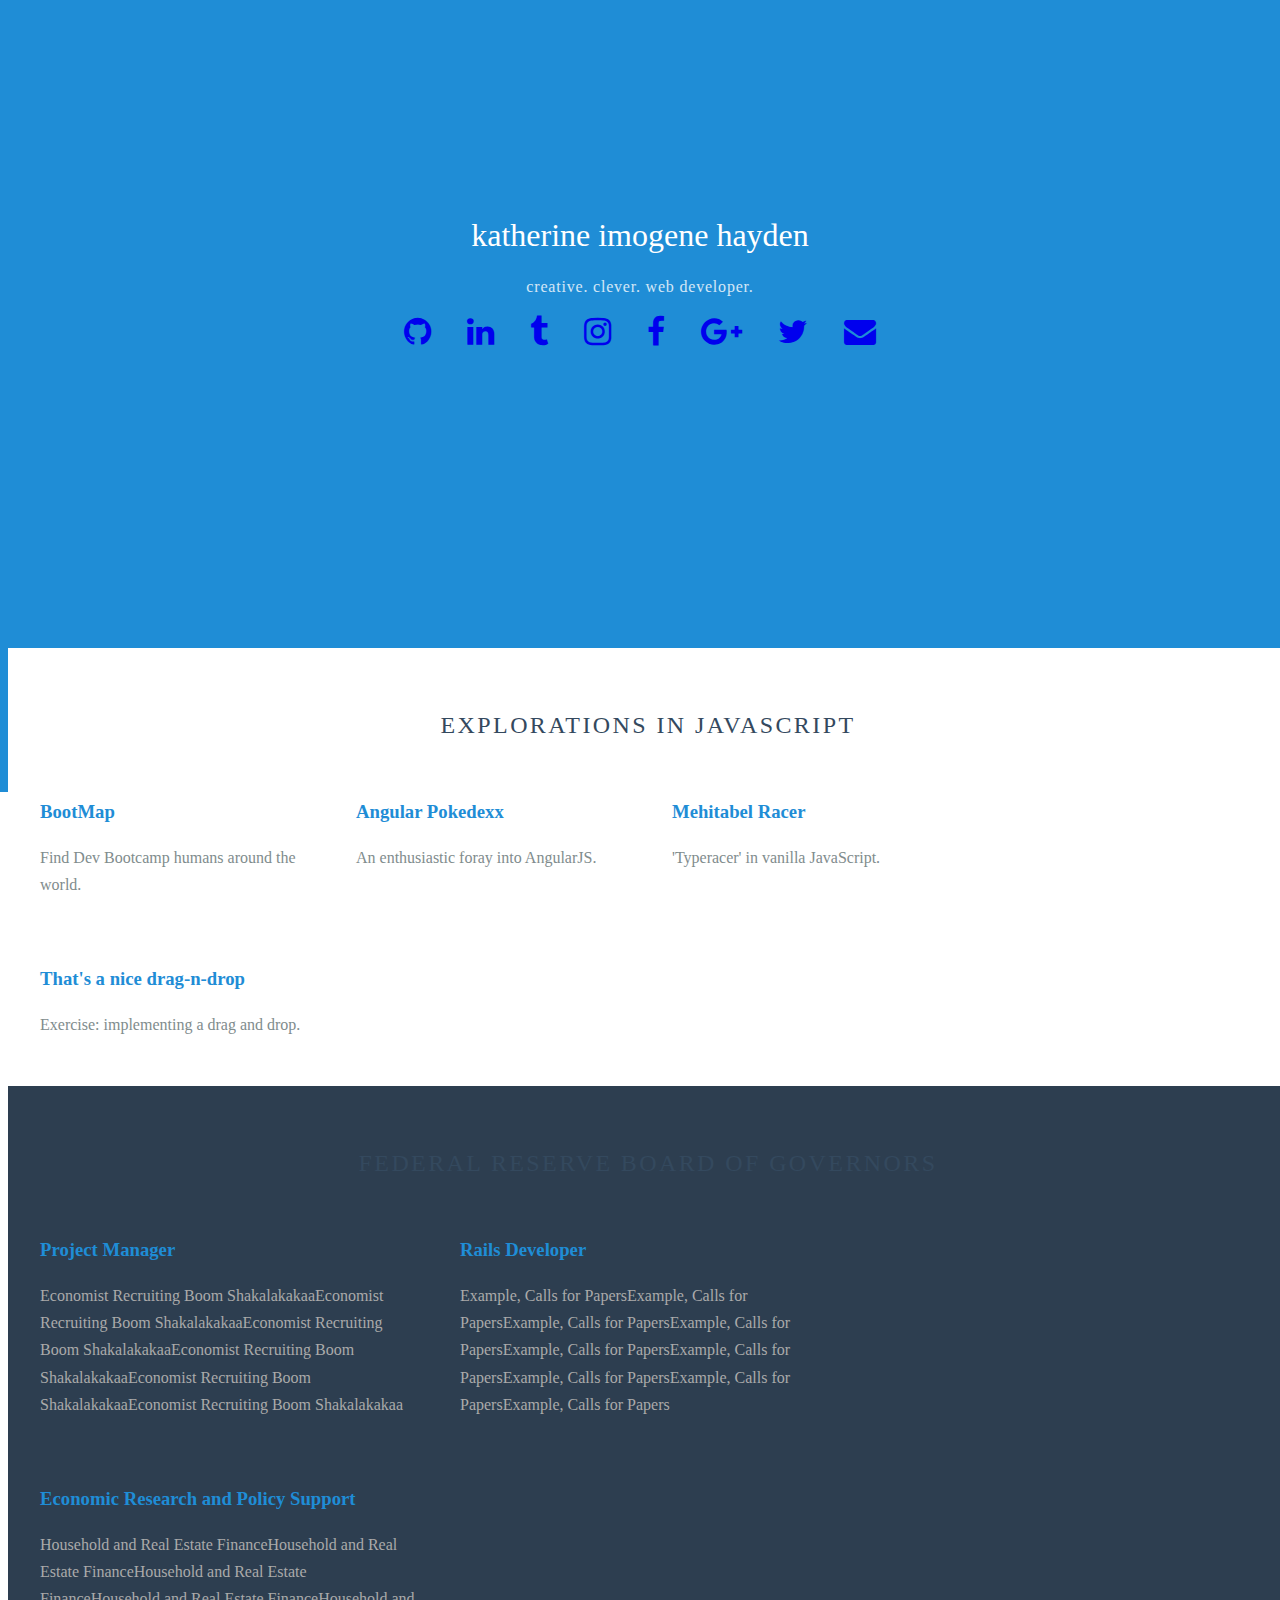
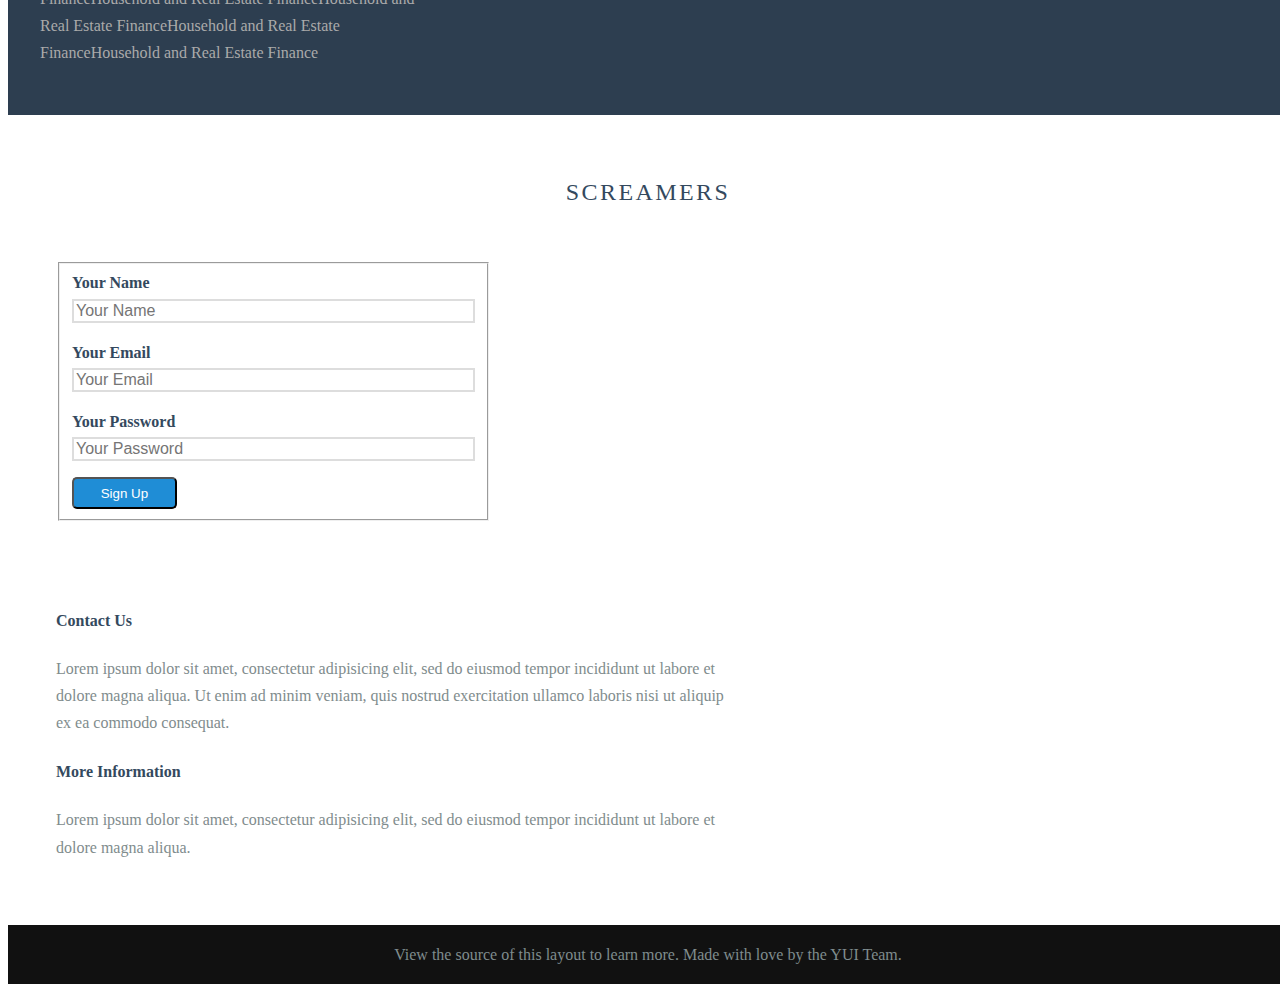
==== home.html @ 14c95e6a "Uses purecss.io 'marketing' layout, basically. Bedtime, WIP" ====
<!doctype html>
<html lang="en">
<head>
    <meta charset="utf-8">
    <meta name="viewport" content="width=device-width, initial-scale=1.0">
    <meta name="description" content="katherine imogene hayden. creator. web developer. javascript junkie. ">

    <title>katherine imogene hayden</title>

<link rel="stylesheet" href="http://yui.yahooapis.com/pure/0.4.2/pure-min.css">
<link rel="stylesheet" href="pure-marketing.css">
<link rel="stylesheet" href="kih.css">

<link rel="stylesheet" href="http://netdna.bootstrapcdn.com/font-awesome/4.0.3/css/font-awesome.css">

</head>
<body>


<div class="splash-container">
    <div class="splash">
        <h1 class="splash-head">katherine imogene hayden</h1>
        <p class="splash-subhead">
            creative. clever. web developer.
        </p>
        <ul>
            <li><a href="https://github.com/katherineimogene" target='_blank'><i i class='fa fa-github fa-2x'></i></a></li>
            <li><a href="https://www.linkedin.com/in/katherineimogene" target='_blank'><i i class='fa fa-linkedin fa-2x'></i></a></li>
            <li><a href="http://katherineimogene.tumblr.com" target='_blank'><i i class='fa fa-tumblr fa-2x'></i></a></li>
            <li><a href="http://instagram.com/katherineimogene" target='_blank'><i i class='fa fa-instagram fa-2x'></i></a></li>
            <li><a href="https://www.facebook.com/katherine.hayden.528" target='_blank'><i i class='fa fa-facebook fa-2x'></i></a></li>
            <li><a href="https://plus.google.com/+KatherineHayden0803" target='_blank'><i i class='fa fa-google-plus fa-2x'></i></a></li>
            <li><a href="http://twitter.com/kihayden" target='_blank'><i i class='fa fa-twitter fa-2x'></i></a></li>
            <li><a href="mailto:katherineimogene@gmail.com?subject=toujours gai"><i i class='fa fa-envelope fa-2x'></i></a></li>
        </ul>
    </div>
</div>

<div class="content-wrapper">

 <div class="content">
        <h2 class="content-head is-center">explorations in JavaScript</h2>

        <div class="pure-g">
            <div class="l-box pure-u-1 pure-u-med-1-2 pure-u-lrg-1-4">

                <h3 class="content-subhead">
                    BootMap
                </h3>
                <p>
                    Find Dev Bootcamp humans around the world.
                </p>
            </div>
            <div class="l-box pure-u-1 pure-u-med-1-2 pure-u-lrg-1-4">
                <h3 class="content-subhead">
                    Angular Pokedexx
                </h3>
                <p>
                    An enthusiastic foray into AngularJS.
                </p>
            </div>
            <div class="l-box pure-u-1 pure-u-med-1-2 pure-u-lrg-1-4">
                <h3 class="content-subhead">
                    Mehitabel Racer
                </h3>
                <p>
                   'Typeracer' in vanilla JavaScript.
                </p>
            </div>
            <div class="l-box pure-u-1 pure-u-med-1-2 pure-u-lrg-1-4">
                <h3 class="content-subhead">
                    That's a nice drag-n-drop
                </h3>
                <p>
                   Exercise: implementing a drag and drop.
                </p>
            </div>
        </div>
    </div>

    <div class="content ribbon">
        <h2 class="content-head is-center">federal reserve board of governors</h2>

        <div class="pure-g">
            <div class="l-box pure-u-1 pure-u-med-1-2 pure-u-lrg-1-3">

                <h3 class="content-subhead">
                    Project Manager
                </h3>
                <p>
                    Economist Recruiting Boom ShakalakakaaEconomist Recruiting Boom ShakalakakaaEconomist Recruiting Boom ShakalakakaaEconomist Recruiting Boom ShakalakakaaEconomist Recruiting Boom ShakalakakaaEconomist Recruiting Boom Shakalakakaa
                </p>
            </div>
            <div class="l-box pure-u-1 pure-u-med-1-2 pure-u-lrg-1-3">
                <h3 class="content-subhead">
                    Rails Developer
                </h3>
                <p>
                    Example, Calls for PapersExample, Calls for PapersExample, Calls for PapersExample, Calls for PapersExample, Calls for PapersExample, Calls for PapersExample, Calls for PapersExample, Calls for PapersExample, Calls for Papers
                </p>
            </div>
            <div class="l-box pure-u-1 pure-u-med-1-2 pure-u-lrg-1-3">
                <h3 class="content-subhead">
                    Economic Research and Policy Support
                </h3>
                <p>
                    Household and Real Estate FinanceHousehold and Real Estate FinanceHousehold and Real Estate FinanceHousehold and Real Estate FinanceHousehold and Real Estate FinanceHousehold and Real Estate FinanceHousehold and Real Estate Finance
                </p>
            </div>

        </div>
    </div>



    <div class="content">
        <h2 class="content-head is-center">Screamers</h2>

        <div class="pure-g">
            <div class="l-box-lrg pure-u-1 pure-u-med-2-5">
                <form class="pure-form pure-form-stacked">
                    <fieldset>

                        <label for="email">Your Name</label>
                        <input id="email" type="text" placeholder="Your Name">


                        <label for="email">Your Email</label>
                        <input id="email" type="email" placeholder="Your Email">

                        <label for="password">Your Password</label>
                        <input id="password" type="password" placeholder="Your Password">

                        <button type="submit" class="pure-button">Sign Up</button>
                    </fieldset>
                </form>
            </div>

            <div class="l-box-lrg pure-u-1 pure-u-med-3-5">
                <h4>Contact Us</h4>
                <p>
                    Lorem ipsum dolor sit amet, consectetur adipisicing elit, sed do eiusmod
                    tempor incididunt ut labore et dolore magna aliqua. Ut enim ad minim veniam,
                    quis nostrud exercitation ullamco laboris nisi ut aliquip ex ea commodo
                    consequat.
                </p>

                <h4>More Information</h4>
                <p>
                    Lorem ipsum dolor sit amet, consectetur adipisicing elit, sed do eiusmod
                    tempor incididunt ut labore et dolore magna aliqua.
                </p>
            </div>
        </div>

    </div>

    <div class="footer l-box is-center">
        View the source of this layout to learn more. Made with love by the YUI Team.
    </div>

</div>

</body>
</html>
---- pure-marketing.css ----
@media screen and (min-width: 35.5em) {
    .pure-u-sm-1,
    .pure-u-sm-1-1,
    .pure-u-sm-1-2,
    .pure-u-sm-1-3,
    .pure-u-sm-2-3,
    .pure-u-sm-1-4,
    .pure-u-sm-3-4,
    .pure-u-sm-1-5,
    .pure-u-sm-2-5,
    .pure-u-sm-3-5,
    .pure-u-sm-4-5,
    .pure-u-sm-5-5,
    .pure-u-sm-1-6,
    .pure-u-sm-5-6,
    .pure-u-sm-1-8,
    .pure-u-sm-3-8,
    .pure-u-sm-5-8,
    .pure-u-sm-7-8,
    .pure-u-sm-1-12,
    .pure-u-sm-5-12,
    .pure-u-sm-7-12,
    .pure-u-sm-11-12,
    .pure-u-sm-1-24,
    .pure-u-sm-2-24,
    .pure-u-sm-3-24,
    .pure-u-sm-4-24,
    .pure-u-sm-5-24,
    .pure-u-sm-6-24,
    .pure-u-sm-7-24,
    .pure-u-sm-8-24,
    .pure-u-sm-9-24,
    .pure-u-sm-10-24,
    .pure-u-sm-11-24,
    .pure-u-sm-12-24,
    .pure-u-sm-13-24,
    .pure-u-sm-14-24,
    .pure-u-sm-15-24,
    .pure-u-sm-16-24,
    .pure-u-sm-17-24,
    .pure-u-sm-18-24,
    .pure-u-sm-19-24,
    .pure-u-sm-20-24,
    .pure-u-sm-21-24,
    .pure-u-sm-22-24,
    .pure-u-sm-23-24,
    .pure-u-sm-24-24 {
        display: inline-block;
        *display: inline;
        zoom: 1;
        letter-spacing: normal;
        word-spacing: normal;
        vertical-align: top;
        text-rendering: auto;
    }

    .pure-u-sm-1-24 {
        width: 4.1667%;
        *width: 4.1357%;
    }

    .pure-u-sm-1-12,
    .pure-u-sm-2-24 {
        width: 8.3333%;
        *width: 8.3023%;
    }

    .pure-u-sm-1-8,
    .pure-u-sm-3-24 {
        width: 12.5000%;
        *width: 12.4690%;
    }

    .pure-u-sm-1-6,
    .pure-u-sm-4-24 {
        width: 16.6667%;
        *width: 16.6357%;
    }

    .pure-u-sm-1-5 {
        width: 20%;
        *width: 19.9690%;
    }

    .pure-u-sm-5-24 {
        width: 20.8333%;
        *width: 20.8023%;
    }

    .pure-u-sm-1-4,
    .pure-u-sm-6-24 {
        width: 25%;
        *width: 24.9690%;
    }

    .pure-u-sm-7-24 {
        width: 29.1667%;
        *width: 29.1357%;
    }

    .pure-u-sm-1-3,
    .pure-u-sm-8-24 {
        width: 33.3333%;
        *width: 33.3023%;
    }

    .pure-u-sm-3-8,
    .pure-u-sm-9-24 {
        width: 37.5000%;
        *width: 37.4690%;
    }

    .pure-u-sm-2-5 {
        width: 40%;
        *width: 39.9690%;
    }

    .pure-u-sm-5-12,
    .pure-u-sm-10-24 {
        width: 41.6667%;
        *width: 41.6357%;
    }

    .pure-u-sm-11-24 {
        width: 45.8333%;
        *width: 45.8023%;
    }

    .pure-u-sm-1-2,
    .pure-u-sm-12-24 {
        width: 50%;
        *width: 49.9690%;
    }

    .pure-u-sm-13-24 {
        width: 54.1667%;
        *width: 54.1357%;
    }

    .pure-u-sm-7-12,
    .pure-u-sm-14-24 {
        width: 58.3333%;
        *width: 58.3023%;
    }

    .pure-u-sm-3-5 {
        width: 60%;
        *width: 59.9690%;
    }

    .pure-u-sm-5-8,
    .pure-u-sm-15-24 {
        width: 62.5000%;
        *width: 62.4690%;
    }

    .pure-u-sm-2-3,
    .pure-u-sm-16-24 {
        width: 66.6667%;
        *width: 66.6357%;
    }

    .pure-u-sm-17-24 {
        width: 70.8333%;
        *width: 70.8023%;
    }

    .pure-u-sm-3-4,
    .pure-u-sm-18-24 {
        width: 75%;
        *width: 74.9690%;
    }

    .pure-u-sm-19-24 {
        width: 79.1667%;
        *width: 79.1357%;
    }

    .pure-u-sm-4-5 {
        width: 80%;
        *width: 79.9690%;
    }

    .pure-u-sm-5-6,
    .pure-u-sm-20-24 {
        width: 83.3333%;
        *width: 83.3023%;
    }

    .pure-u-sm-7-8,
    .pure-u-sm-21-24 {
        width: 87.5000%;
        *width: 87.4690%;
    }

    .pure-u-sm-11-12,
    .pure-u-sm-22-24 {
        width: 91.6667%;
        *width: 91.6357%;
    }

    .pure-u-sm-23-24 {
        width: 95.8333%;
        *width: 95.8023%;
    }

    .pure-u-sm-1,
    .pure-u-sm-1-1,
    .pure-u-sm-5-5,
    .pure-u-sm-24-24 {
        width: 100%;
    }
}

@media screen and (min-width: 48em) {
    .pure-u-med-1,
    .pure-u-med-1-1,
    .pure-u-med-1-2,
    .pure-u-med-1-3,
    .pure-u-med-2-3,
    .pure-u-med-1-4,
    .pure-u-med-3-4,
    .pure-u-med-1-5,
    .pure-u-med-2-5,
    .pure-u-med-3-5,
    .pure-u-med-4-5,
    .pure-u-med-5-5,
    .pure-u-med-1-6,
    .pure-u-med-5-6,
    .pure-u-med-1-8,
    .pure-u-med-3-8,
    .pure-u-med-5-8,
    .pure-u-med-7-8,
    .pure-u-med-1-12,
    .pure-u-med-5-12,
    .pure-u-med-7-12,
    .pure-u-med-11-12,
    .pure-u-med-1-24,
    .pure-u-med-2-24,
    .pure-u-med-3-24,
    .pure-u-med-4-24,
    .pure-u-med-5-24,
    .pure-u-med-6-24,
    .pure-u-med-7-24,
    .pure-u-med-8-24,
    .pure-u-med-9-24,
    .pure-u-med-10-24,
    .pure-u-med-11-24,
    .pure-u-med-12-24,
    .pure-u-med-13-24,
    .pure-u-med-14-24,
    .pure-u-med-15-24,
    .pure-u-med-16-24,
    .pure-u-med-17-24,
    .pure-u-med-18-24,
    .pure-u-med-19-24,
    .pure-u-med-20-24,
    .pure-u-med-21-24,
    .pure-u-med-22-24,
    .pure-u-med-23-24,
    .pure-u-med-24-24 {
        display: inline-block;
        *display: inline;
        zoom: 1;
        letter-spacing: normal;
        word-spacing: normal;
        vertical-align: top;
        text-rendering: auto;
    }

    .pure-u-med-1-24 {
        width: 4.1667%;
        *width: 4.1357%;
    }

    .pure-u-med-1-12,
    .pure-u-med-2-24 {
        width: 8.3333%;
        *width: 8.3023%;
    }

    .pure-u-med-1-8,
    .pure-u-med-3-24 {
        width: 12.5000%;
        *width: 12.4690%;
    }

    .pure-u-med-1-6,
    .pure-u-med-4-24 {
        width: 16.6667%;
        *width: 16.6357%;
    }

    .pure-u-med-1-5 {
        width: 20%;
        *width: 19.9690%;
    }

    .pure-u-med-5-24 {
        width: 20.8333%;
        *width: 20.8023%;
    }

    .pure-u-med-1-4,
    .pure-u-med-6-24 {
        width: 25%;
        *width: 24.9690%;
    }

    .pure-u-med-7-24 {
        width: 29.1667%;
        *width: 29.1357%;
    }

    .pure-u-med-1-3,
    .pure-u-med-8-24 {
        width: 33.3333%;
        *width: 33.3023%;
    }

    .pure-u-med-3-8,
    .pure-u-med-9-24 {
        width: 37.5000%;
        *width: 37.4690%;
    }

    .pure-u-med-2-5 {
        width: 40%;
        *width: 39.9690%;
    }

    .pure-u-med-5-12,
    .pure-u-med-10-24 {
        width: 41.6667%;
        *width: 41.6357%;
    }

    .pure-u-med-11-24 {
        width: 45.8333%;
        *width: 45.8023%;
    }

    .pure-u-med-1-2,
    .pure-u-med-12-24 {
        width: 50%;
        *width: 49.9690%;
    }

    .pure-u-med-13-24 {
        width: 54.1667%;
        *width: 54.1357%;
    }

    .pure-u-med-7-12,
    .pure-u-med-14-24 {
        width: 58.3333%;
        *width: 58.3023%;
    }

    .pure-u-med-3-5 {
        width: 60%;
        *width: 59.9690%;
    }

    .pure-u-med-5-8,
    .pure-u-med-15-24 {
        width: 62.5000%;
        *width: 62.4690%;
    }

    .pure-u-med-2-3,
    .pure-u-med-16-24 {
        width: 66.6667%;
        *width: 66.6357%;
    }

    .pure-u-med-17-24 {
        width: 70.8333%;
        *width: 70.8023%;
    }

    .pure-u-med-3-4,
    .pure-u-med-18-24 {
        width: 75%;
        *width: 74.9690%;
    }

    .pure-u-med-19-24 {
        width: 79.1667%;
        *width: 79.1357%;
    }

    .pure-u-med-4-5 {
        width: 80%;
        *width: 79.9690%;
    }

    .pure-u-med-5-6,
    .pure-u-med-20-24 {
        width: 83.3333%;
        *width: 83.3023%;
    }

    .pure-u-med-7-8,
    .pure-u-med-21-24 {
        width: 87.5000%;
        *width: 87.4690%;
    }

    .pure-u-med-11-12,
    .pure-u-med-22-24 {
        width: 91.6667%;
        *width: 91.6357%;
    }

    .pure-u-med-23-24 {
        width: 95.8333%;
        *width: 95.8023%;
    }

    .pure-u-med-1,
    .pure-u-med-1-1,
    .pure-u-med-5-5,
    .pure-u-med-24-24 {
        width: 100%;
    }
}

@media screen and (min-width: 58em) {
    .pure-u-lrg-1,
    .pure-u-lrg-1-1,
    .pure-u-lrg-1-2,
    .pure-u-lrg-1-3,
    .pure-u-lrg-2-3,
    .pure-u-lrg-1-4,
    .pure-u-lrg-3-4,
    .pure-u-lrg-1-5,
    .pure-u-lrg-2-5,
    .pure-u-lrg-3-5,
    .pure-u-lrg-4-5,
    .pure-u-lrg-5-5,
    .pure-u-lrg-1-6,
    .pure-u-lrg-5-6,
    .pure-u-lrg-1-8,
    .pure-u-lrg-3-8,
    .pure-u-lrg-5-8,
    .pure-u-lrg-7-8,
    .pure-u-lrg-1-12,
    .pure-u-lrg-5-12,
    .pure-u-lrg-7-12,
    .pure-u-lrg-11-12,
    .pure-u-lrg-1-24,
    .pure-u-lrg-2-24,
    .pure-u-lrg-3-24,
    .pure-u-lrg-4-24,
    .pure-u-lrg-5-24,
    .pure-u-lrg-6-24,
    .pure-u-lrg-7-24,
    .pure-u-lrg-8-24,
    .pure-u-lrg-9-24,
    .pure-u-lrg-10-24,
    .pure-u-lrg-11-24,
    .pure-u-lrg-12-24,
    .pure-u-lrg-13-24,
    .pure-u-lrg-14-24,
    .pure-u-lrg-15-24,
    .pure-u-lrg-16-24,
    .pure-u-lrg-17-24,
    .pure-u-lrg-18-24,
    .pure-u-lrg-19-24,
    .pure-u-lrg-20-24,
    .pure-u-lrg-21-24,
    .pure-u-lrg-22-24,
    .pure-u-lrg-23-24,
    .pure-u-lrg-24-24 {
        display: inline-block;
        *display: inline;
        zoom: 1;
        letter-spacing: normal;
        word-spacing: normal;
        vertical-align: top;
        text-rendering: auto;
    }

    .pure-u-lrg-1-24 {
        width: 4.1667%;
        *width: 4.1357%;
    }

    .pure-u-lrg-1-12,
    .pure-u-lrg-2-24 {
        width: 8.3333%;
        *width: 8.3023%;
    }

    .pure-u-lrg-1-8,
    .pure-u-lrg-3-24 {
        width: 12.5000%;
        *width: 12.4690%;
    }

    .pure-u-lrg-1-6,
    .pure-u-lrg-4-24 {
        width: 16.6667%;
        *width: 16.6357%;
    }

    .pure-u-lrg-1-5 {
        width: 20%;
        *width: 19.9690%;
    }

    .pure-u-lrg-5-24 {
        width: 20.8333%;
        *width: 20.8023%;
    }

    .pure-u-lrg-1-4,
    .pure-u-lrg-6-24 {
        width: 25%;
        *width: 24.9690%;
    }

    .pure-u-lrg-7-24 {
        width: 29.1667%;
        *width: 29.1357%;
    }

    .pure-u-lrg-1-3,
    .pure-u-lrg-8-24 {
        width: 33.3333%;
        *width: 33.3023%;
    }

    .pure-u-lrg-3-8,
    .pure-u-lrg-9-24 {
        width: 37.5000%;
        *width: 37.4690%;
    }

    .pure-u-lrg-2-5 {
        width: 40%;
        *width: 39.9690%;
    }

    .pure-u-lrg-5-12,
    .pure-u-lrg-10-24 {
        width: 41.6667%;
        *width: 41.6357%;
    }

    .pure-u-lrg-11-24 {
        width: 45.8333%;
        *width: 45.8023%;
    }

    .pure-u-lrg-1-2,
    .pure-u-lrg-12-24 {
        width: 50%;
        *width: 49.9690%;
    }

    .pure-u-lrg-13-24 {
        width: 54.1667%;
        *width: 54.1357%;
    }

    .pure-u-lrg-7-12,
    .pure-u-lrg-14-24 {
        width: 58.3333%;
        *width: 58.3023%;
    }

    .pure-u-lrg-3-5 {
        width: 60%;
        *width: 59.9690%;
    }

    .pure-u-lrg-5-8,
    .pure-u-lrg-15-24 {
        width: 62.5000%;
        *width: 62.4690%;
    }

    .pure-u-lrg-2-3,
    .pure-u-lrg-16-24 {
        width: 66.6667%;
        *width: 66.6357%;
    }

    .pure-u-lrg-17-24 {
        width: 70.8333%;
        *width: 70.8023%;
    }

    .pure-u-lrg-3-4,
    .pure-u-lrg-18-24 {
        width: 75%;
        *width: 74.9690%;
    }

    .pure-u-lrg-19-24 {
        width: 79.1667%;
        *width: 79.1357%;
    }

    .pure-u-lrg-4-5 {
        width: 80%;
        *width: 79.9690%;
    }

    .pure-u-lrg-5-6,
    .pure-u-lrg-20-24 {
        width: 83.3333%;
        *width: 83.3023%;
    }

    .pure-u-lrg-7-8,
    .pure-u-lrg-21-24 {
        width: 87.5000%;
        *width: 87.4690%;
    }

    .pure-u-lrg-11-12,
    .pure-u-lrg-22-24 {
        width: 91.6667%;
        *width: 91.6357%;
    }

    .pure-u-lrg-23-24 {
        width: 95.8333%;
        *width: 95.8023%;
    }

    .pure-u-lrg-1,
    .pure-u-lrg-1-1,
    .pure-u-lrg-5-5,
    .pure-u-lrg-24-24 {
        width: 100%;
    }
}

@media screen and (min-width: 75em) {
    .pure-u-xl-1,
    .pure-u-xl-1-1,
    .pure-u-xl-1-2,
    .pure-u-xl-1-3,
    .pure-u-xl-2-3,
    .pure-u-xl-1-4,
    .pure-u-xl-3-4,
    .pure-u-xl-1-5,
    .pure-u-xl-2-5,
    .pure-u-xl-3-5,
    .pure-u-xl-4-5,
    .pure-u-xl-5-5,
    .pure-u-xl-1-6,
    .pure-u-xl-5-6,
    .pure-u-xl-1-8,
    .pure-u-xl-3-8,
    .pure-u-xl-5-8,
    .pure-u-xl-7-8,
    .pure-u-xl-1-12,
    .pure-u-xl-5-12,
    .pure-u-xl-7-12,
    .pure-u-xl-11-12,
    .pure-u-xl-1-24,
    .pure-u-xl-2-24,
    .pure-u-xl-3-24,
    .pure-u-xl-4-24,
    .pure-u-xl-5-24,
    .pure-u-xl-6-24,
    .pure-u-xl-7-24,
    .pure-u-xl-8-24,
    .pure-u-xl-9-24,
    .pure-u-xl-10-24,
    .pure-u-xl-11-24,
    .pure-u-xl-12-24,
    .pure-u-xl-13-24,
    .pure-u-xl-14-24,
    .pure-u-xl-15-24,
    .pure-u-xl-16-24,
    .pure-u-xl-17-24,
    .pure-u-xl-18-24,
    .pure-u-xl-19-24,
    .pure-u-xl-20-24,
    .pure-u-xl-21-24,
    .pure-u-xl-22-24,
    .pure-u-xl-23-24,
    .pure-u-xl-24-24 {
        display: inline-block;
        *display: inline;
        zoom: 1;
        letter-spacing: normal;
        word-spacing: normal;
        vertical-align: top;
        text-rendering: auto;
    }

    .pure-u-xl-1-24 {
        width: 4.1667%;
        *width: 4.1357%;
    }

    .pure-u-xl-1-12,
    .pure-u-xl-2-24 {
        width: 8.3333%;
        *width: 8.3023%;
    }

    .pure-u-xl-1-8,
    .pure-u-xl-3-24 {
        width: 12.5000%;
        *width: 12.4690%;
    }

    .pure-u-xl-1-6,
    .pure-u-xl-4-24 {
        width: 16.6667%;
        *width: 16.6357%;
    }

    .pure-u-xl-1-5 {
        width: 20%;
        *width: 19.9690%;
    }

    .pure-u-xl-5-24 {
        width: 20.8333%;
        *width: 20.8023%;
    }

    .pure-u-xl-1-4,
    .pure-u-xl-6-24 {
        width: 25%;
        *width: 24.9690%;
    }

    .pure-u-xl-7-24 {
        width: 29.1667%;
        *width: 29.1357%;
    }

    .pure-u-xl-1-3,
    .pure-u-xl-8-24 {
        width: 33.3333%;
        *width: 33.3023%;
    }

    .pure-u-xl-3-8,
    .pure-u-xl-9-24 {
        width: 37.5000%;
        *width: 37.4690%;
    }

    .pure-u-xl-2-5 {
        width: 40%;
        *width: 39.9690%;
    }

    .pure-u-xl-5-12,
    .pure-u-xl-10-24 {
        width: 41.6667%;
        *width: 41.6357%;
    }

    .pure-u-xl-11-24 {
        width: 45.8333%;
        *width: 45.8023%;
    }

    .pure-u-xl-1-2,
    .pure-u-xl-12-24 {
        width: 50%;
        *width: 49.9690%;
    }

    .pure-u-xl-13-24 {
        width: 54.1667%;
        *width: 54.1357%;
    }

    .pure-u-xl-7-12,
    .pure-u-xl-14-24 {
        width: 58.3333%;
        *width: 58.3023%;
    }

    .pure-u-xl-3-5 {
        width: 60%;
        *width: 59.9690%;
    }

    .pure-u-xl-5-8,
    .pure-u-xl-15-24 {
        width: 62.5000%;
        *width: 62.4690%;
    }

    .pure-u-xl-2-3,
    .pure-u-xl-16-24 {
        width: 66.6667%;
        *width: 66.6357%;
    }

    .pure-u-xl-17-24 {
        width: 70.8333%;
        *width: 70.8023%;
    }

    .pure-u-xl-3-4,
    .pure-u-xl-18-24 {
        width: 75%;
        *width: 74.9690%;
    }

    .pure-u-xl-19-24 {
        width: 79.1667%;
        *width: 79.1357%;
    }

    .pure-u-xl-4-5 {
        width: 80%;
        *width: 79.9690%;
    }

    .pure-u-xl-5-6,
    .pure-u-xl-20-24 {
        width: 83.3333%;
        *width: 83.3023%;
    }

    .pure-u-xl-7-8,
    .pure-u-xl-21-24 {
        width: 87.5000%;
        *width: 87.4690%;
    }

    .pure-u-xl-11-12,
    .pure-u-xl-22-24 {
        width: 91.6667%;
        *width: 91.6357%;
    }

    .pure-u-xl-23-24 {
        width: 95.8333%;
        *width: 95.8023%;
    }

    .pure-u-xl-1,
    .pure-u-xl-1-1,
    .pure-u-xl-5-5,
    .pure-u-xl-24-24 {
        width: 100%;
    }
}
* {
    -webkit-box-sizing: border-box;
    -moz-box-sizing: border-box;
    box-sizing: border-box;
}

/*
 * -- BASE STYLES --
 * Most of these are inherited from Base, but I want to change a few.
 */
body {
    line-height: 1.7em;
    color: #7f8c8d;
    font-size: 13px;
}

h1,
h2,
h3,
h4,
h5,
h6,
label {
    color: #34495e;
}

.pure-img-responsive {
    max-width: 100%;
    height: auto;
}

/*
 * -- LAYOUT STYLES --
 * These are some useful classes which I will need
 */
.l-box {
    padding: 1em;
}

.l-box-lrg {
    padding: 2em;
    border-bottom: 1px solid rgba(0,0,0,0.1);
}

.is-center {
    text-align: center;
}



/*
 * -- PURE FORM STYLES --
 * Style the form inputs and labels
 */
.pure-form label {
    margin: 1em 0 0;
    font-weight: bold;
    font-size: 100%;
}

.pure-form input[type] {
    border: 2px solid #ddd;
    box-shadow: none;
    font-size: 100%;
    width: 100%;
    margin-bottom: 1em;
}

/*
 * -- PURE BUTTON STYLES --
 * I want my pure-button elements to look a little different
 */
.pure-button {
    background-color: #1f8dd6;
    color: white;
    padding: 0.5em 2em;
    border-radius: 5px;
}

a.pure-button-primary {
    background: white;
    color: #1f8dd6;
    border-radius: 5px;
    font-size: 120%;
}


/*
 * -- MENU STYLES --
 * I want to customize how my .pure-menu looks at the top of the page
 */

.home-menu {
    padding: 0.5em;
    text-align: center;
    box-shadow: 0 1px 1px rgba(0,0,0, 0.10);
}
.home-menu.pure-menu-open {
    background: #2d3e50;
}
.pure-menu.pure-menu-open.pure-menu-fixed {
    /* Fixed menus normally have a border at the bottom. */
    border-bottom: none;
    /* I need a higher z-index here because of the scroll-over effect. */
    z-index: 4;
}

.home-menu .pure-menu-heading {
    color: white;
    font-weight: 400;
    font-size: 120%;
}

.home-menu .pure-menu-selected a {
    color: white;
}

.home-menu a {
    color: #6FBEF3;
}
.home-menu li a:hover,
.home-menu li a:focus {
    background: none;
    border: none;
    color: #AECFE5;
}


/*
 * -- SPLASH STYLES --
 * This is the blue top section that appears on the page.
 */

.splash-container {
    background: #1f8dd6;
    z-index: 1;
    overflow: hidden;
    /* The following styles are required for the "scroll-over" effect */
    width: 100%;
    height: 88%;
    top: 0;
    left: 0;
    position: fixed !important;
}

.splash {
    /* absolute center .splash within .splash-container */
    width: 80%;
    height: 50%;
    margin: auto;
    position: absolute;
    top: 0; left: 0; bottom: 0; right: 0;
    text-align: center;
    /*text-transform: uppercase;*/
}

/* This is the main heading that appears on the blue section */
.splash-head {
    font-size: 20px;
    font-weight: bold;
    color: white;
    padding: 1em;
    font-weight: 100;
    border-radius: 5px;
    line-height: 1em;
}

/* This is the subheading that appears on the blue section */
.splash-subhead {
    color: white;
    letter-spacing: 0.05em;
    opacity: 0.8;
}

/*
 * -- CONTENT STYLES --
 * This represents the content area (everything below the blue section)
 */
.content-wrapper {
    /* These styles are required for the "scroll-over" effect */
    position: absolute;
    top: 72%;
    width: 100%;
    min-height: 12%;
    z-index: 2;
    background: white;

}

/* This is the class used for the main content headers (<h2>) */
.content-head {
    font-weight: 400;
    text-transform: uppercase;
    letter-spacing: 0.1em;
    margin: 2em 0 1em;
}

/* This is a modifier class used when the content-head is inside a ribbon */
.content-head-ribbon {
    color: white;
}

/* This is the class used for the content sub-headers (<h3>) */
.content-subhead {
    color: #1f8dd6;
}
    .content-subhead i {
        margin-right: 7px;
    }

/* This is the class used for the dark-background areas. */
.ribbon {
    background: #2d3e50;
    color: #aaa;
}

/* This is the class used for the footer */
.footer {
    background: #111;
}

/*
 * -- TABLET (AND UP) MEDIA QUERIES --
 * On tablets and other medium-sized devices, we want to customize some
 * of the mobile styles.
 */
@media (min-width: 48em) {

    /* We increase the body font size */
    body {
        font-size: 16px;
    }
    /* We want to give the content area some more padding */
    .content {
        padding: 1em;
    }

    /* We can align the menu header to the left, but float the
    menu items to the right. */
    .home-menu {
        text-align: left;
    }
        .home-menu ul {
            float: right;
        }

    /* We increase the height of the splash-container */
/*    .splash-container {
        height: 500px;
    }*/

    /* We decrease the width of the .splash, since we have more width
    to work with */
    .splash {
        width: 50%;
        height: 50%;
    }

    .splash-head {
        font-size: 200%;
    }


    /* We remove the border-separator assigned to .l-box-lrg */
    .l-box-lrg {
        border: none;
    }

}

/*
 * -- DESKTOP (AND UP) MEDIA QUERIES --
 * On desktops and other large devices, we want to over-ride some
 * of the mobile and tablet styles.
 */
@media (min-width: 78em) {
    /* We increase the header font size even more */
    .splash-head {
        font-size: 200%;
    }
}
---- kih.css ----
ul {
  padding-left: 0;
}
li:first-child {
  padding-left: 0;
}
li {
  display: inline;
  padding-left: 5%;
}
h1.splash-head {
  padding: 0;
}
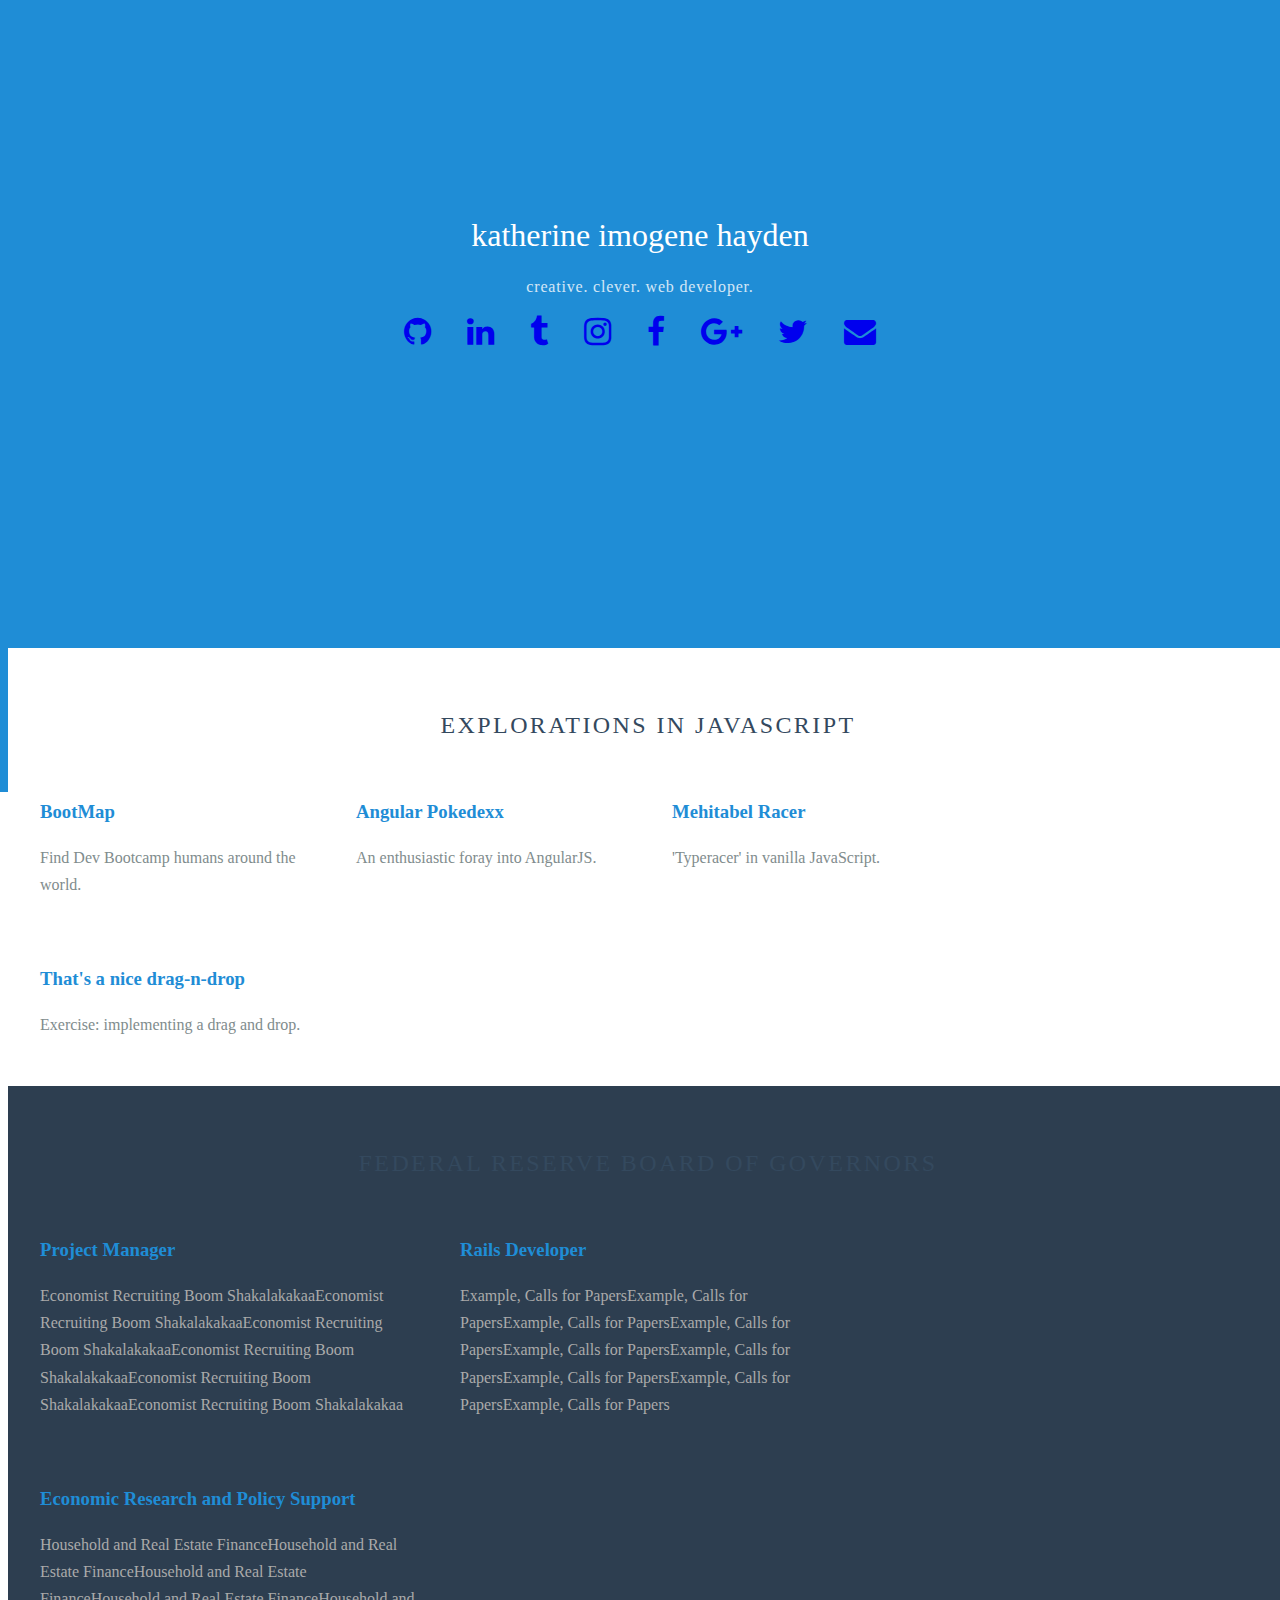
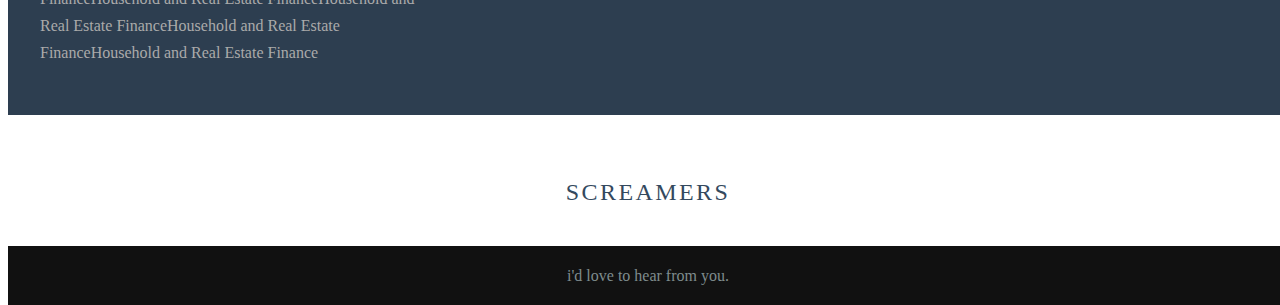
==== commit ae4e8928: "remove template content" ====
--- a/home.html
+++ b/home.html
@@ -116,47 +116,12 @@
     <div class="content">
         <h2 class="content-head is-center">Screamers</h2>
 
-        <div class="pure-g">
-            <div class="l-box-lrg pure-u-1 pure-u-med-2-5">
-                <form class="pure-form pure-form-stacked">
-                    <fieldset>
 
-                        <label for="email">Your Name</label>
-                        <input id="email" type="text" placeholder="Your Name">
-
-
-                        <label for="email">Your Email</label>
-                        <input id="email" type="email" placeholder="Your Email">
-
-                        <label for="password">Your Password</label>
-                        <input id="password" type="password" placeholder="Your Password">
-
-                        <button type="submit" class="pure-button">Sign Up</button>
-                    </fieldset>
-                </form>
-            </div>
-
-            <div class="l-box-lrg pure-u-1 pure-u-med-3-5">
-                <h4>Contact Us</h4>
-                <p>
-                    Lorem ipsum dolor sit amet, consectetur adipisicing elit, sed do eiusmod
-                    tempor incididunt ut labore et dolore magna aliqua. Ut enim ad minim veniam,
-                    quis nostrud exercitation ullamco laboris nisi ut aliquip ex ea commodo
-                    consequat.
-                </p>
-
-                <h4>More Information</h4>
-                <p>
-                    Lorem ipsum dolor sit amet, consectetur adipisicing elit, sed do eiusmod
-                    tempor incididunt ut labore et dolore magna aliqua.
-                </p>
-            </div>
-        </div>
 
     </div>
 
     <div class="footer l-box is-center">
-        View the source of this layout to learn more. Made with love by the YUI Team.
+        i'd love to hear from you.
     </div>
 
 </div>
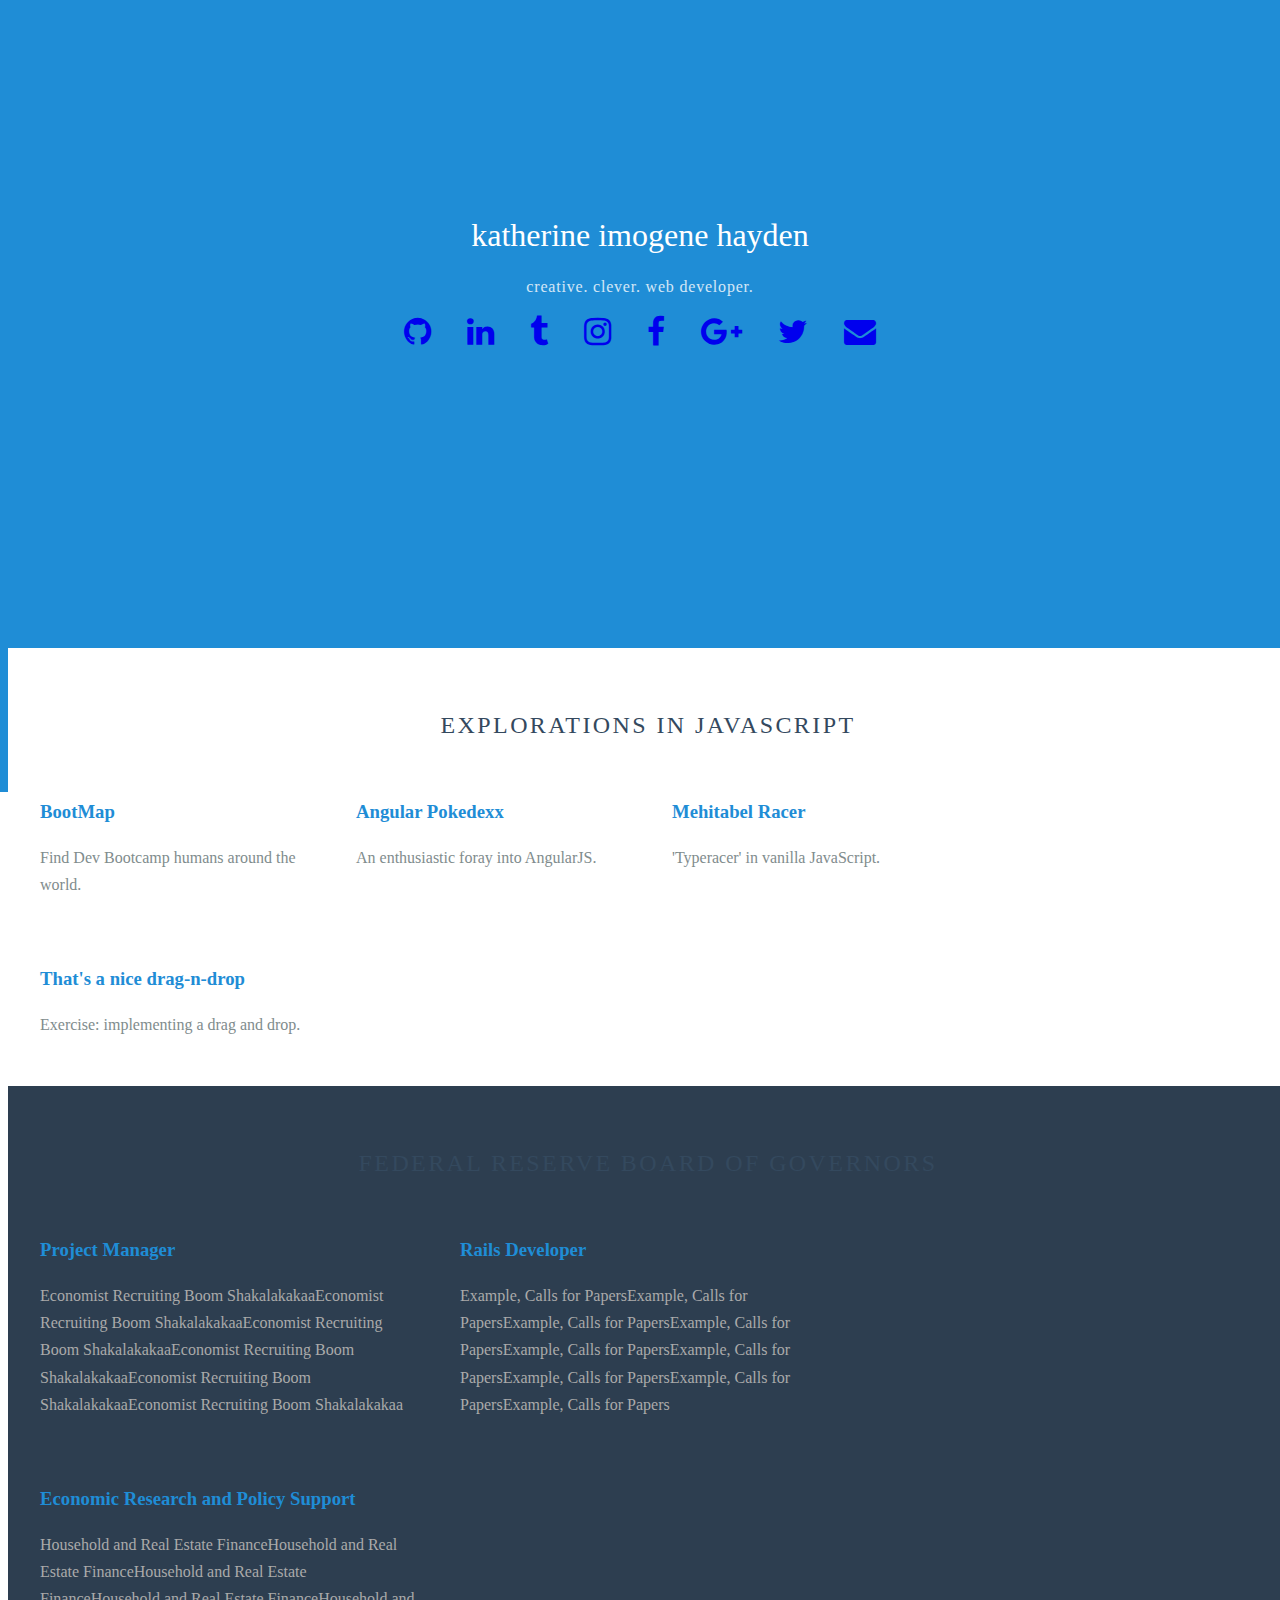
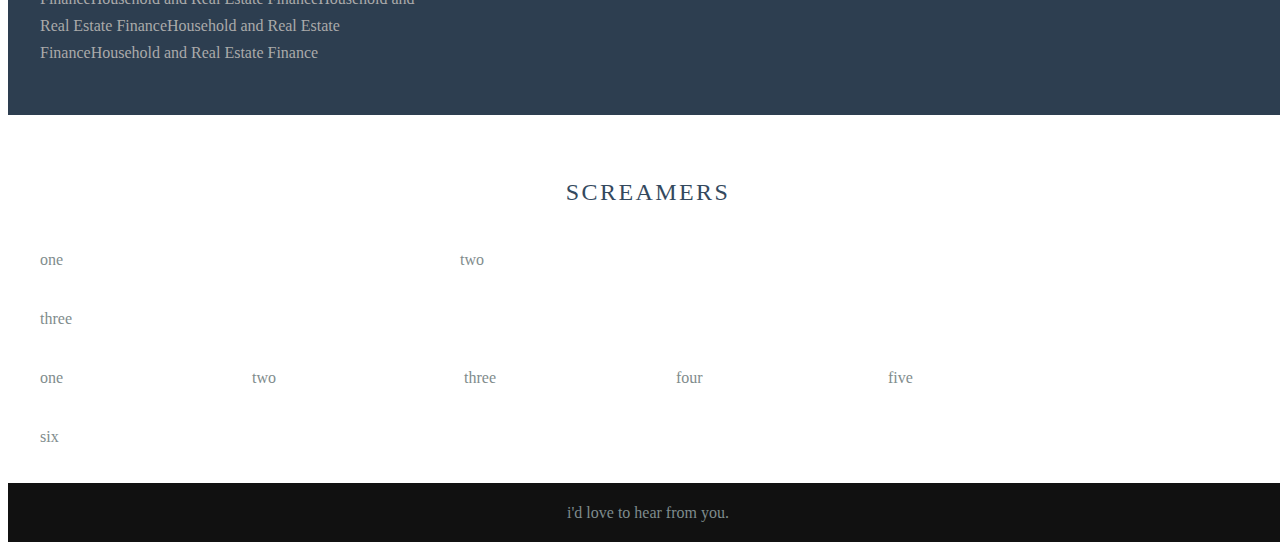
==== commit cb714e74: "added divs for screamer images" ====
--- a/home.html
+++ b/home.html
@@ -7,38 +7,38 @@
 
     <title>katherine imogene hayden</title>
 
-<link rel="stylesheet" href="http://yui.yahooapis.com/pure/0.4.2/pure-min.css">
-<link rel="stylesheet" href="pure-marketing.css">
-<link rel="stylesheet" href="kih.css">
+    <link rel="stylesheet" href="http://yui.yahooapis.com/pure/0.4.2/pure-min.css">
+    <link rel="stylesheet" href="pure-marketing.css">
+    <link rel="stylesheet" href="kih.css">
 
-<link rel="stylesheet" href="http://netdna.bootstrapcdn.com/font-awesome/4.0.3/css/font-awesome.css">
+    <link rel="stylesheet" href="http://netdna.bootstrapcdn.com/font-awesome/4.0.3/css/font-awesome.css">
 
 </head>
 <body>
 
 
-<div class="splash-container">
-    <div class="splash">
-        <h1 class="splash-head">katherine imogene hayden</h1>
-        <p class="splash-subhead">
-            creative. clever. web developer.
-        </p>
-        <ul>
-            <li><a href="https://github.com/katherineimogene" target='_blank'><i i class='fa fa-github fa-2x'></i></a></li>
-            <li><a href="https://www.linkedin.com/in/katherineimogene" target='_blank'><i i class='fa fa-linkedin fa-2x'></i></a></li>
-            <li><a href="http://katherineimogene.tumblr.com" target='_blank'><i i class='fa fa-tumblr fa-2x'></i></a></li>
-            <li><a href="http://instagram.com/katherineimogene" target='_blank'><i i class='fa fa-instagram fa-2x'></i></a></li>
-            <li><a href="https://www.facebook.com/katherine.hayden.528" target='_blank'><i i class='fa fa-facebook fa-2x'></i></a></li>
-            <li><a href="https://plus.google.com/+KatherineHayden0803" target='_blank'><i i class='fa fa-google-plus fa-2x'></i></a></li>
-            <li><a href="http://twitter.com/kihayden" target='_blank'><i i class='fa fa-twitter fa-2x'></i></a></li>
-            <li><a href="mailto:katherineimogene@gmail.com?subject=toujours gai"><i i class='fa fa-envelope fa-2x'></i></a></li>
-        </ul>
+    <div class="splash-container">
+        <div class="splash">
+            <h1 class="splash-head">katherine imogene hayden</h1>
+            <p class="splash-subhead">
+                creative. clever. web developer.
+            </p>
+            <ul>
+                <li><a href="https://github.com/katherineimogene" target='_blank'><i i class='fa fa-github fa-2x'></i></a></li>
+                <li><a href="https://www.linkedin.com/in/katherineimogene" target='_blank'><i i class='fa fa-linkedin fa-2x'></i></a></li>
+                <li><a href="http://katherineimogene.tumblr.com" target='_blank'><i i class='fa fa-tumblr fa-2x'></i></a></li>
+                <li><a href="http://instagram.com/katherineimogene" target='_blank'><i i class='fa fa-instagram fa-2x'></i></a></li>
+                <li><a href="https://www.facebook.com/katherine.hayden.528" target='_blank'><i i class='fa fa-facebook fa-2x'></i></a></li>
+                <li><a href="https://plus.google.com/+KatherineHayden0803" target='_blank'><i i class='fa fa-google-plus fa-2x'></i></a></li>
+                <li><a href="http://twitter.com/kihayden" target='_blank'><i i class='fa fa-twitter fa-2x'></i></a></li>
+                <li><a href="mailto:katherineimogene@gmail.com?subject=toujours gai"><i i class='fa fa-envelope fa-2x'></i></a></li>
+            </ul>
+        </div>
     </div>
-</div>
 
-<div class="content-wrapper">
+    <div class="content-wrapper">
 
- <div class="content">
+       <div class="content">
         <h2 class="content-head is-center">explorations in JavaScript</h2>
 
         <div class="pure-g">
@@ -64,65 +64,97 @@
                     Mehitabel Racer
                 </h3>
                 <p>
-                   'Typeracer' in vanilla JavaScript.
-                </p>
-            </div>
-            <div class="l-box pure-u-1 pure-u-med-1-2 pure-u-lrg-1-4">
-                <h3 class="content-subhead">
-                    That's a nice drag-n-drop
-                </h3>
-                <p>
-                   Exercise: implementing a drag and drop.
-                </p>
-            </div>
+                 'Typeracer' in vanilla JavaScript.
+             </p>
+         </div>
+         <div class="l-box pure-u-1 pure-u-med-1-2 pure-u-lrg-1-4">
+            <h3 class="content-subhead">
+                That's a nice drag-n-drop
+            </h3>
+            <p>
+             Exercise: implementing a drag and drop.
+         </p>
+     </div>
+ </div>
+</div>
+
+<div class="content ribbon">
+    <h2 class="content-head is-center">federal reserve board of governors</h2>
+
+    <div class="pure-g">
+        <div class="l-box pure-u-1 pure-u-med-1-2 pure-u-lrg-1-3">
+
+            <h3 class="content-subhead">
+                Project Manager
+            </h3>
+            <p>
+                Economist Recruiting Boom ShakalakakaaEconomist Recruiting Boom ShakalakakaaEconomist Recruiting Boom ShakalakakaaEconomist Recruiting Boom ShakalakakaaEconomist Recruiting Boom ShakalakakaaEconomist Recruiting Boom Shakalakakaa
+            </p>
+        </div>
+        <div class="l-box pure-u-1 pure-u-med-1-2 pure-u-lrg-1-3">
+            <h3 class="content-subhead">
+                Rails Developer
+            </h3>
+            <p>
+                Example, Calls for PapersExample, Calls for PapersExample, Calls for PapersExample, Calls for PapersExample, Calls for PapersExample, Calls for PapersExample, Calls for PapersExample, Calls for PapersExample, Calls for Papers
+            </p>
+        </div>
+        <div class="l-box pure-u-1 pure-u-med-1-2 pure-u-lrg-1-3">
+            <h3 class="content-subhead">
+                Economic Research and Policy Support
+            </h3>
+            <p>
+                Household and Real Estate FinanceHousehold and Real Estate FinanceHousehold and Real Estate FinanceHousehold and Real Estate FinanceHousehold and Real Estate FinanceHousehold and Real Estate FinanceHousehold and Real Estate Finance
+            </p>
+        </div>
+
+    </div>
+</div>
+
+
+
+<div class="content">
+    <h2 class="content-head is-center">Screamers</h2>
+
+    <div class="pure-g">
+        <div class="l-box pure-u-1 pure-u-med-1-2 pure-u-lrg-1-3">
+            one
+        </div>
+        <div class="l-box pure-u-1 pure-u-med-1-2 pure-u-lrg-1-3">
+            two
+        </div>
+        <div class="l-box pure-u-1 pure-u-med-1-2 pure-u-lrg-1-3">
+            three
         </div>
     </div>
 
-    <div class="content ribbon">
-        <h2 class="content-head is-center">federal reserve board of governors</h2>
+    <div class="pure-g">
+        <div class="l-box pure-u-1 pure-u-med-1-2 pure-u-lrg-1-6">
+            one
+        </div>
+        <div class="l-box pure-u-1 pure-u-med-1-2 pure-u-lrg-1-6">
+            two
+        </div>
+        <div class="l-box pure-u-1 pure-u-med-1-2 pure-u-lrg-1-6">
+            three
+        </div>
 
-        <div class="pure-g">
-            <div class="l-box pure-u-1 pure-u-med-1-2 pure-u-lrg-1-3">
-
-                <h3 class="content-subhead">
-                    Project Manager
-                </h3>
-                <p>
-                    Economist Recruiting Boom ShakalakakaaEconomist Recruiting Boom ShakalakakaaEconomist Recruiting Boom ShakalakakaaEconomist Recruiting Boom ShakalakakaaEconomist Recruiting Boom ShakalakakaaEconomist Recruiting Boom Shakalakakaa
-                </p>
-            </div>
-            <div class="l-box pure-u-1 pure-u-med-1-2 pure-u-lrg-1-3">
-                <h3 class="content-subhead">
-                    Rails Developer
-                </h3>
-                <p>
-                    Example, Calls for PapersExample, Calls for PapersExample, Calls for PapersExample, Calls for PapersExample, Calls for PapersExample, Calls for PapersExample, Calls for PapersExample, Calls for PapersExample, Calls for Papers
-                </p>
-            </div>
-            <div class="l-box pure-u-1 pure-u-med-1-2 pure-u-lrg-1-3">
-                <h3 class="content-subhead">
-                    Economic Research and Policy Support
-                </h3>
-                <p>
-                    Household and Real Estate FinanceHousehold and Real Estate FinanceHousehold and Real Estate FinanceHousehold and Real Estate FinanceHousehold and Real Estate FinanceHousehold and Real Estate FinanceHousehold and Real Estate Finance
-                </p>
-            </div>
-
+        <div class="l-box pure-u-1 pure-u-med-1-2 pure-u-lrg-1-6">
+            four
+        </div>
+        <div class="l-box pure-u-1 pure-u-med-1-2 pure-u-lrg-1-6">
+            five
+        </div>
+        <div class="l-box pure-u-1 pure-u-med-1-2 pure-u-lrg-1-6">
+            six
         </div>
     </div>
 
+</div>
 
-
-    <div class="content">
-        <h2 class="content-head is-center">Screamers</h2>
-
-
-
-    </div>
-
-    <div class="footer l-box is-center">
-        i'd love to hear from you.
-    </div>
+<div class="footer l-box is-center">
+    i'd love to hear from you.
+</div>
 
 </div>
 
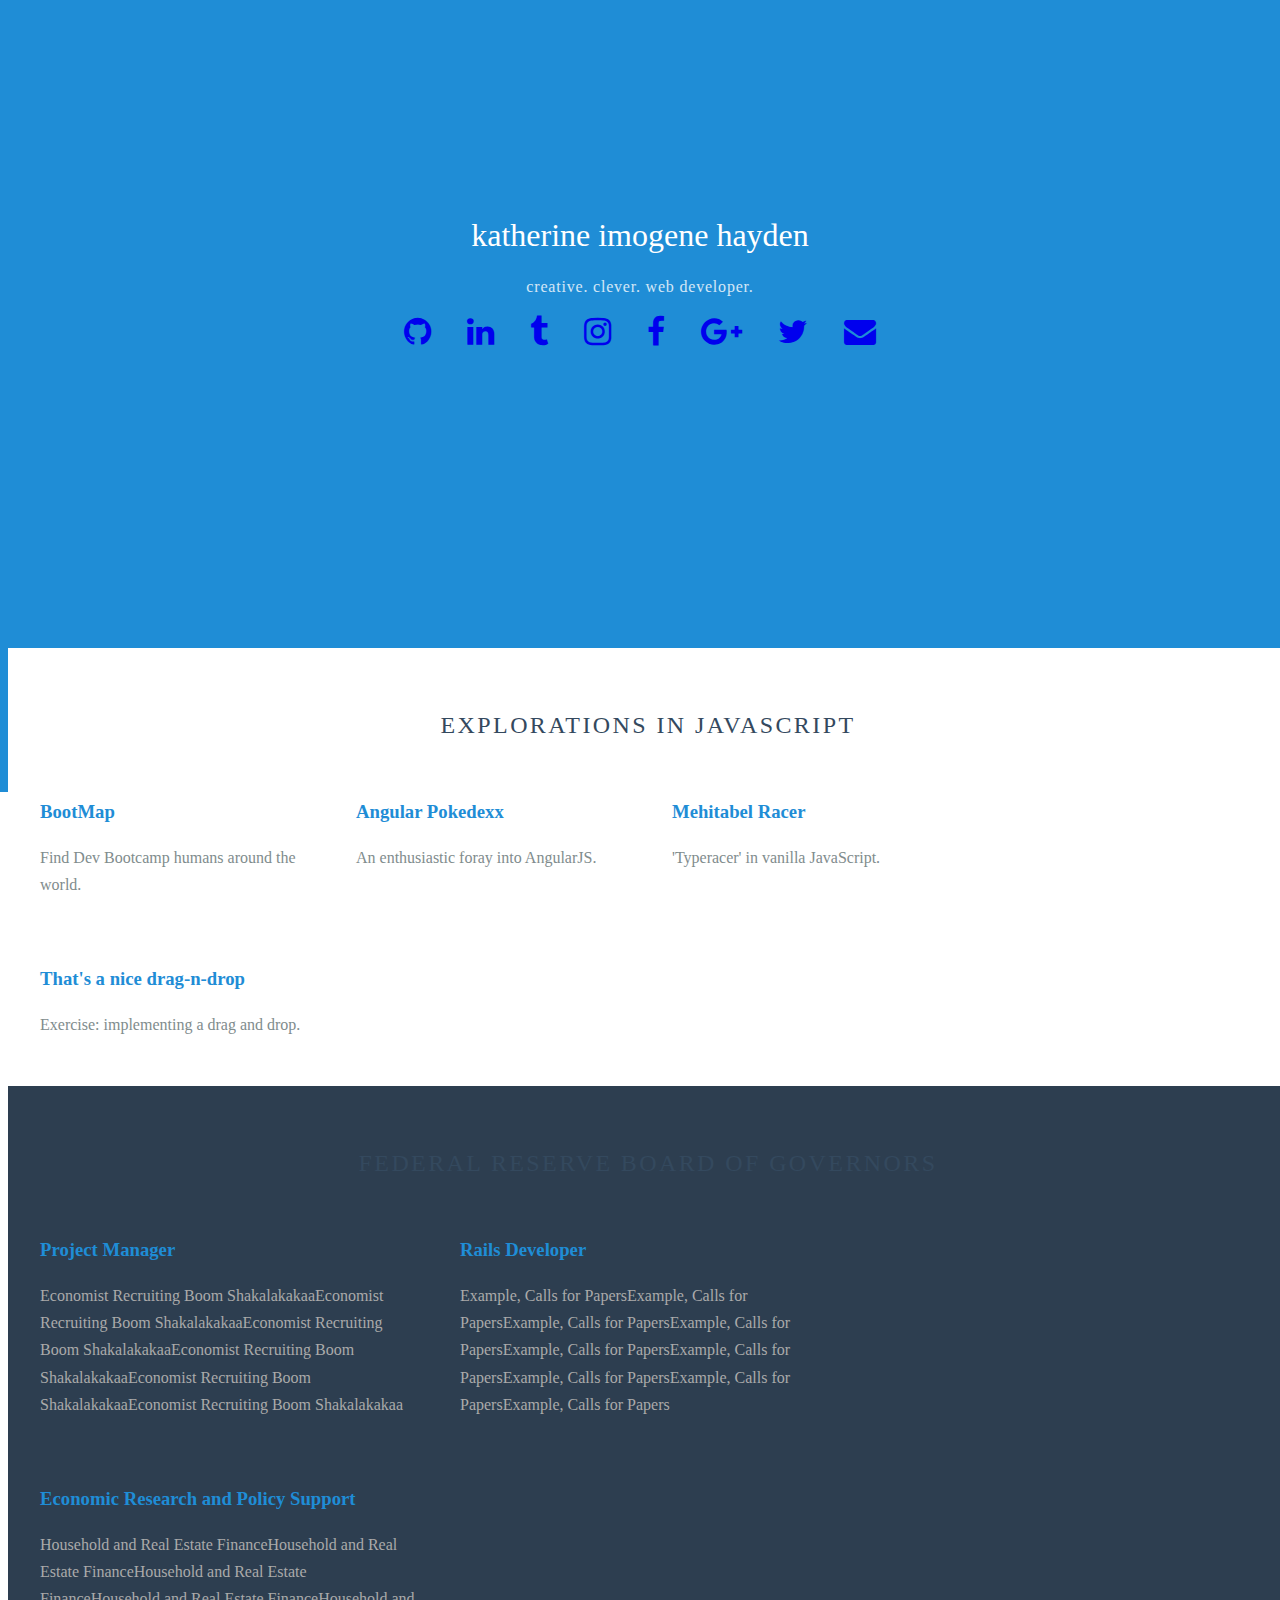
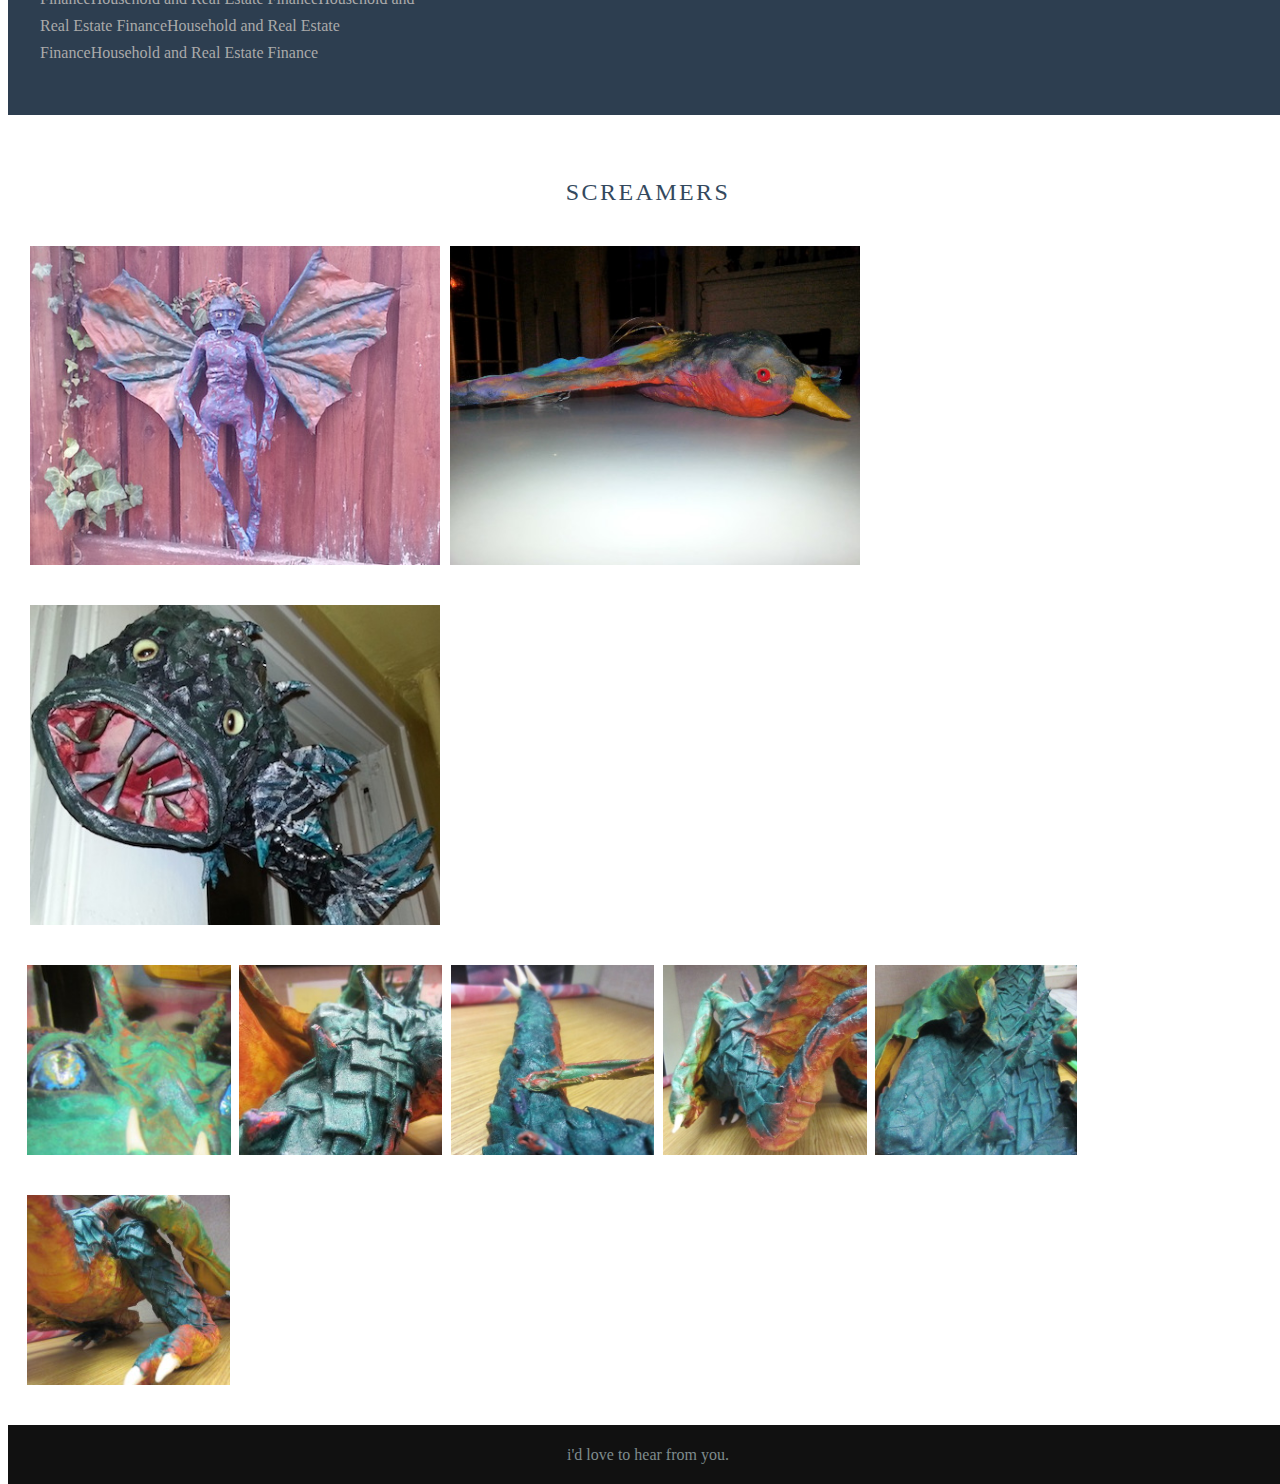
==== commit e269c73e: "Includes screamer images" ====
--- a/home.html
+++ b/home.html
@@ -38,7 +38,7 @@
 
     <div class="content-wrapper">
 
-       <div class="content">
+     <div class="content">
         <h2 class="content-head is-center">explorations in JavaScript</h2>
 
         <div class="pure-g">
@@ -64,18 +64,18 @@
                     Mehitabel Racer
                 </h3>
                 <p>
-                 'Typeracer' in vanilla JavaScript.
-             </p>
-         </div>
-         <div class="l-box pure-u-1 pure-u-med-1-2 pure-u-lrg-1-4">
+                   'Typeracer' in vanilla JavaScript.
+               </p>
+           </div>
+           <div class="l-box pure-u-1 pure-u-med-1-2 pure-u-lrg-1-4">
             <h3 class="content-subhead">
                 That's a nice drag-n-drop
             </h3>
             <p>
-             Exercise: implementing a drag and drop.
-         </p>
-     </div>
- </div>
+               Exercise: implementing a drag and drop.
+           </p>
+       </div>
+   </div>
 </div>
 
 <div class="content ribbon">
@@ -116,39 +116,38 @@
 <div class="content">
     <h2 class="content-head is-center">Screamers</h2>
 
-    <div class="pure-g">
+    <div class="pure-g screamer-strip">
         <div class="l-box pure-u-1 pure-u-med-1-2 pure-u-lrg-1-3">
-            one
+            <img class="showcase" src="img/fence_fairy.jpg">
         </div>
         <div class="l-box pure-u-1 pure-u-med-1-2 pure-u-lrg-1-3">
-            two
+            <img class="showcase" src="img/birds_eye_view.jpg">
         </div>
         <div class="l-box pure-u-1 pure-u-med-1-2 pure-u-lrg-1-3">
-            three
+            <img class="showcase" src="img/angler_fish.jpg">
         </div>
     </div>
 
-    <div class="pure-g">
+    <div class="pure-g screamer-strip">
         <div class="l-box pure-u-1 pure-u-med-1-2 pure-u-lrg-1-6">
-            one
+            <img class="close-up" src="img/eye_closeup.jpg" alt="dragon eye closeup">
         </div>
         <div class="l-box pure-u-1 pure-u-med-1-2 pure-u-lrg-1-6">
-            two
+            <img class="close-up"  src="img/scale_closeup.jpg" alt="dragon scale closeup">
         </div>
         <div class="l-box pure-u-1 pure-u-med-1-2 pure-u-lrg-1-6">
-            three
-        </div>
-
-        <div class="l-box pure-u-1 pure-u-med-1-2 pure-u-lrg-1-6">
-            four
-        </div>
-        <div class="l-box pure-u-1 pure-u-med-1-2 pure-u-lrg-1-6">
-            five
-        </div>
-        <div class="l-box pure-u-1 pure-u-med-1-2 pure-u-lrg-1-6">
-            six
-        </div>
+           <img class="close-up"  src="img/tail_closeup.jpg" alt="dragon tail closeup">
+       </div>
+       <div class="l-box pure-u-1 pure-u-med-1-2 pure-u-lrg-1-6">
+           <img class="close-up"  src="img/arm_closeup.jpg" alt="dragon arm closeup">
+       </div>
+       <div class="l-box pure-u-1 pure-u-med-1-2 pure-u-lrg-1-6">
+          <img class="close-up"  src="img/backside_closeup.jpg" alt="dragon backside closeup">
+      </div>
+      <div class="l-box pure-u-1 pure-u-med-1-2 pure-u-lrg-1-6">
+        <img class="close-up"  src="img/foot_closeup.jpg" alt="dragon foot closeup">
     </div>
+</div>
 
 </div>
 
@@ -160,3 +159,6 @@
 
 </body>
 </html>
+
+
+
--- a/kih.css
+++ b/kih.css
@@ -10,4 +10,18 @@
 }
 h1.splash-head {
   padding: 0;
-}+}
+
+img.showcase{
+  margin-left: -10px;
+  max-width: 410px;
+}
+
+img.close-up{
+  margin-left: -13px;
+  max-height: 190px;
+}
+
+.screamer-strip{
+
+}
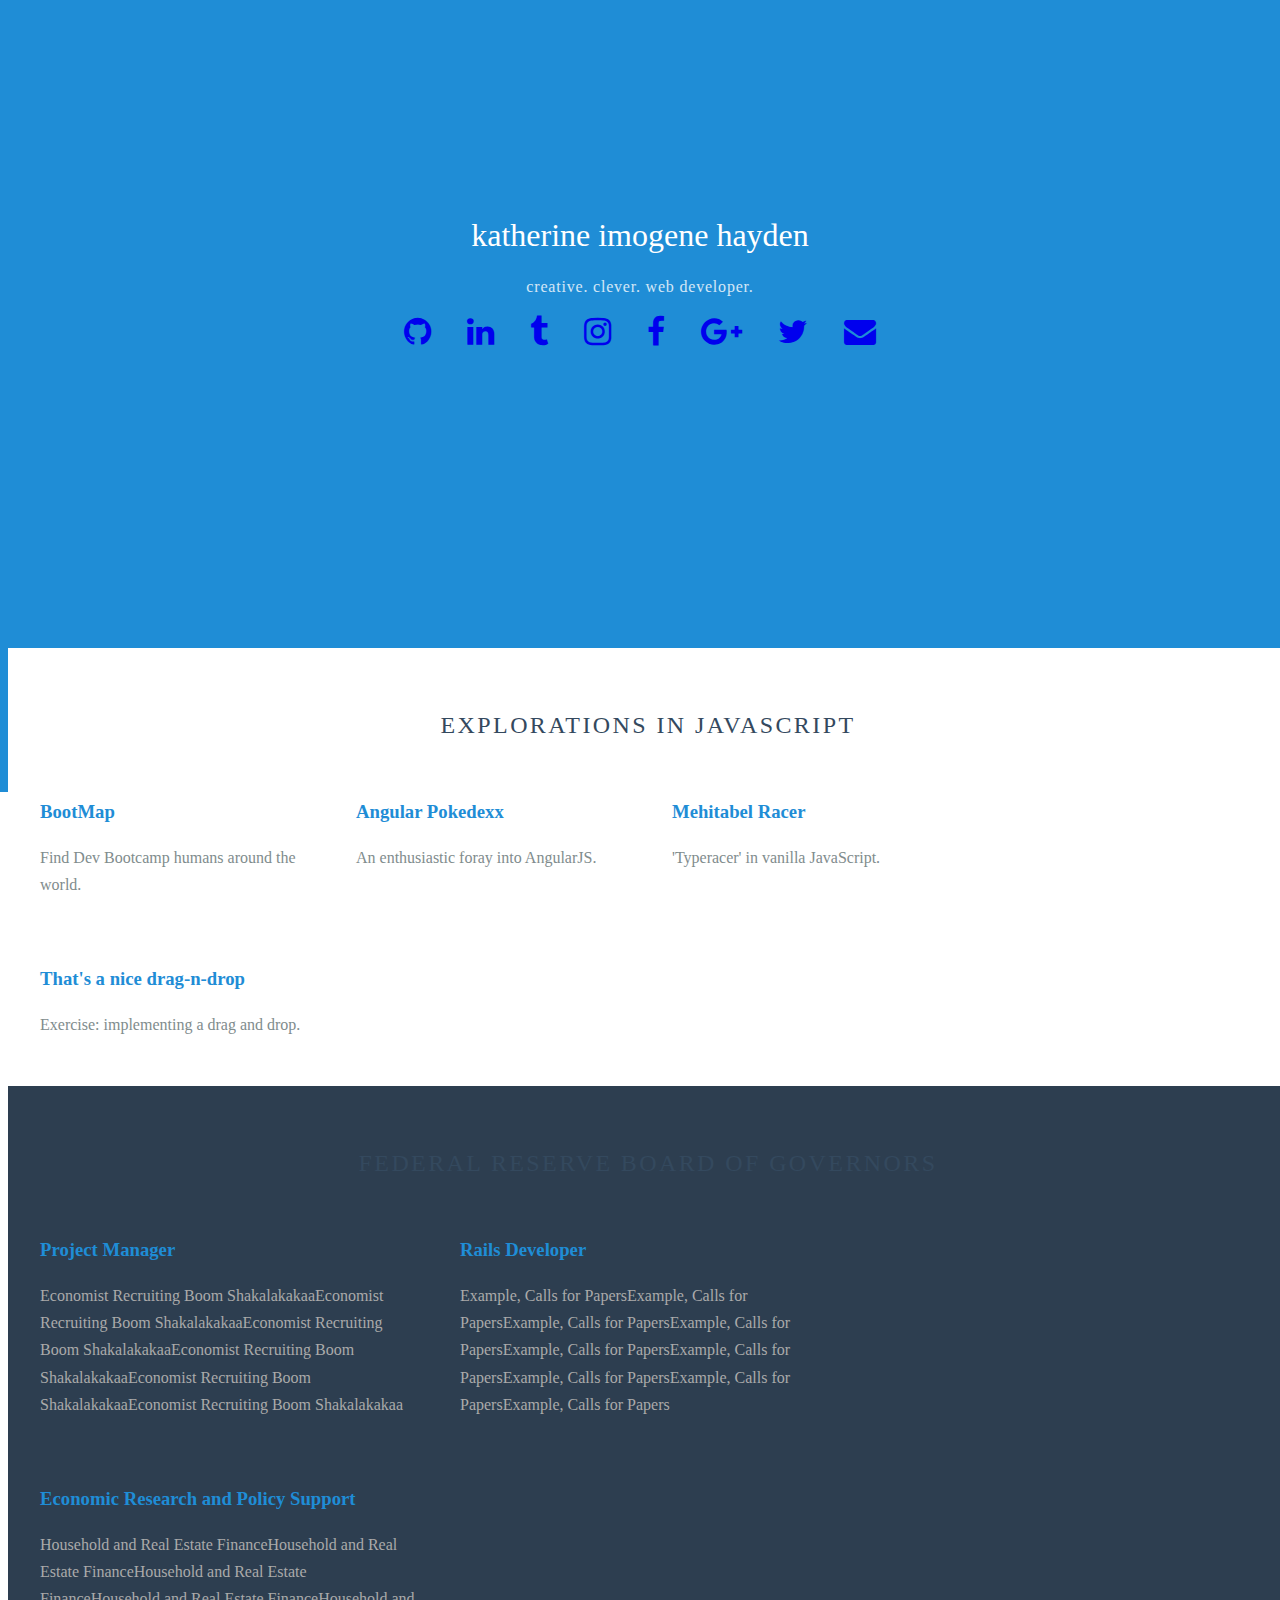
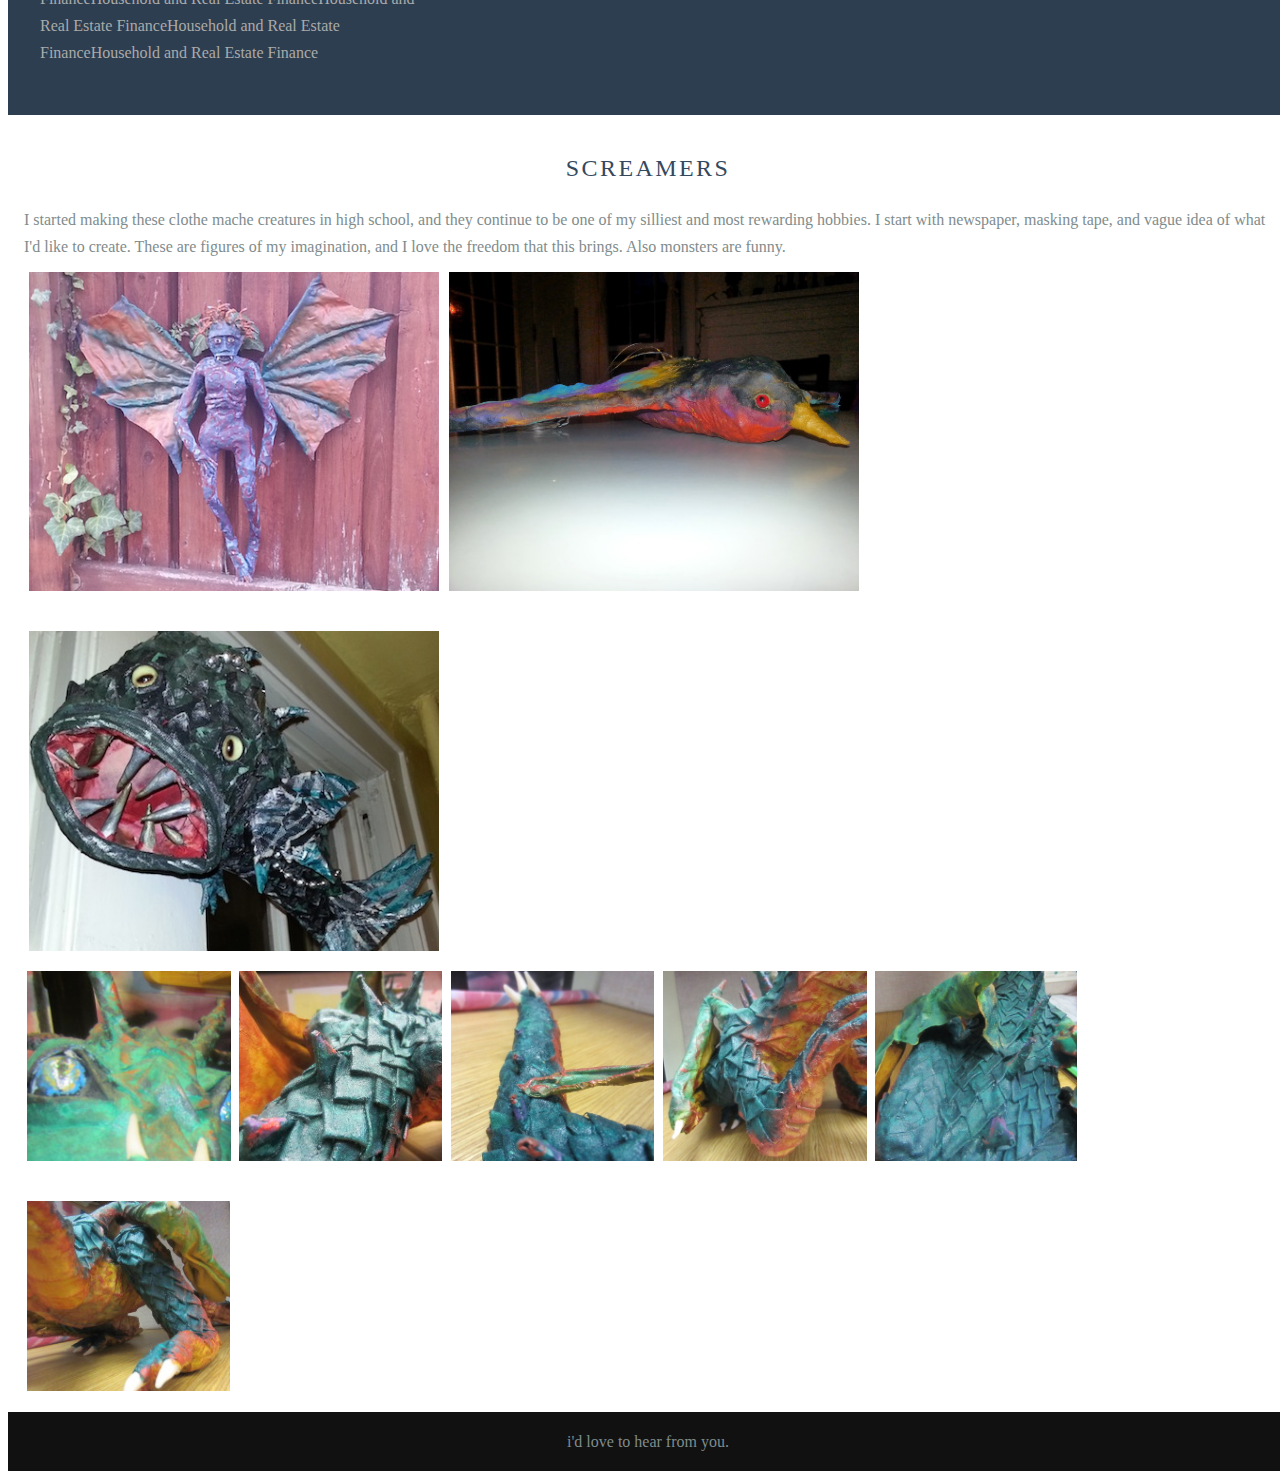
==== commit b2604913: "adjusts layout and includes description about screamers" ====
--- a/home.html
+++ b/home.html
@@ -114,7 +114,8 @@
 
 
 <div class="content">
-    <h2 class="content-head is-center">Screamers</h2>
+    <h2 class="screamer content-head is-center">Screamers</h2>
+    <p>I started making these clothe mache creatures in high school, and they continue to be one of my silliest and most rewarding hobbies. I start with newspaper, masking tape, and vague idea of what I'd like to create. These are figures of my imagination, and I love the freedom that this brings. Also monsters are funny. </p>
 
     <div class="pure-g screamer-strip">
         <div class="l-box pure-u-1 pure-u-med-1-2 pure-u-lrg-1-3">
--- a/kih.css
+++ b/kih.css
@@ -13,7 +13,7 @@
 }
 
 img.showcase{
-  margin-left: -10px;
+  margin-left: -11px;
   max-width: 410px;
 }
 
@@ -23,5 +23,10 @@
 }
 
 .screamer-strip{
+  margin: -20px 0;
+}
 
+h2.screamer {
+  margin-top: 24px;
 }
+
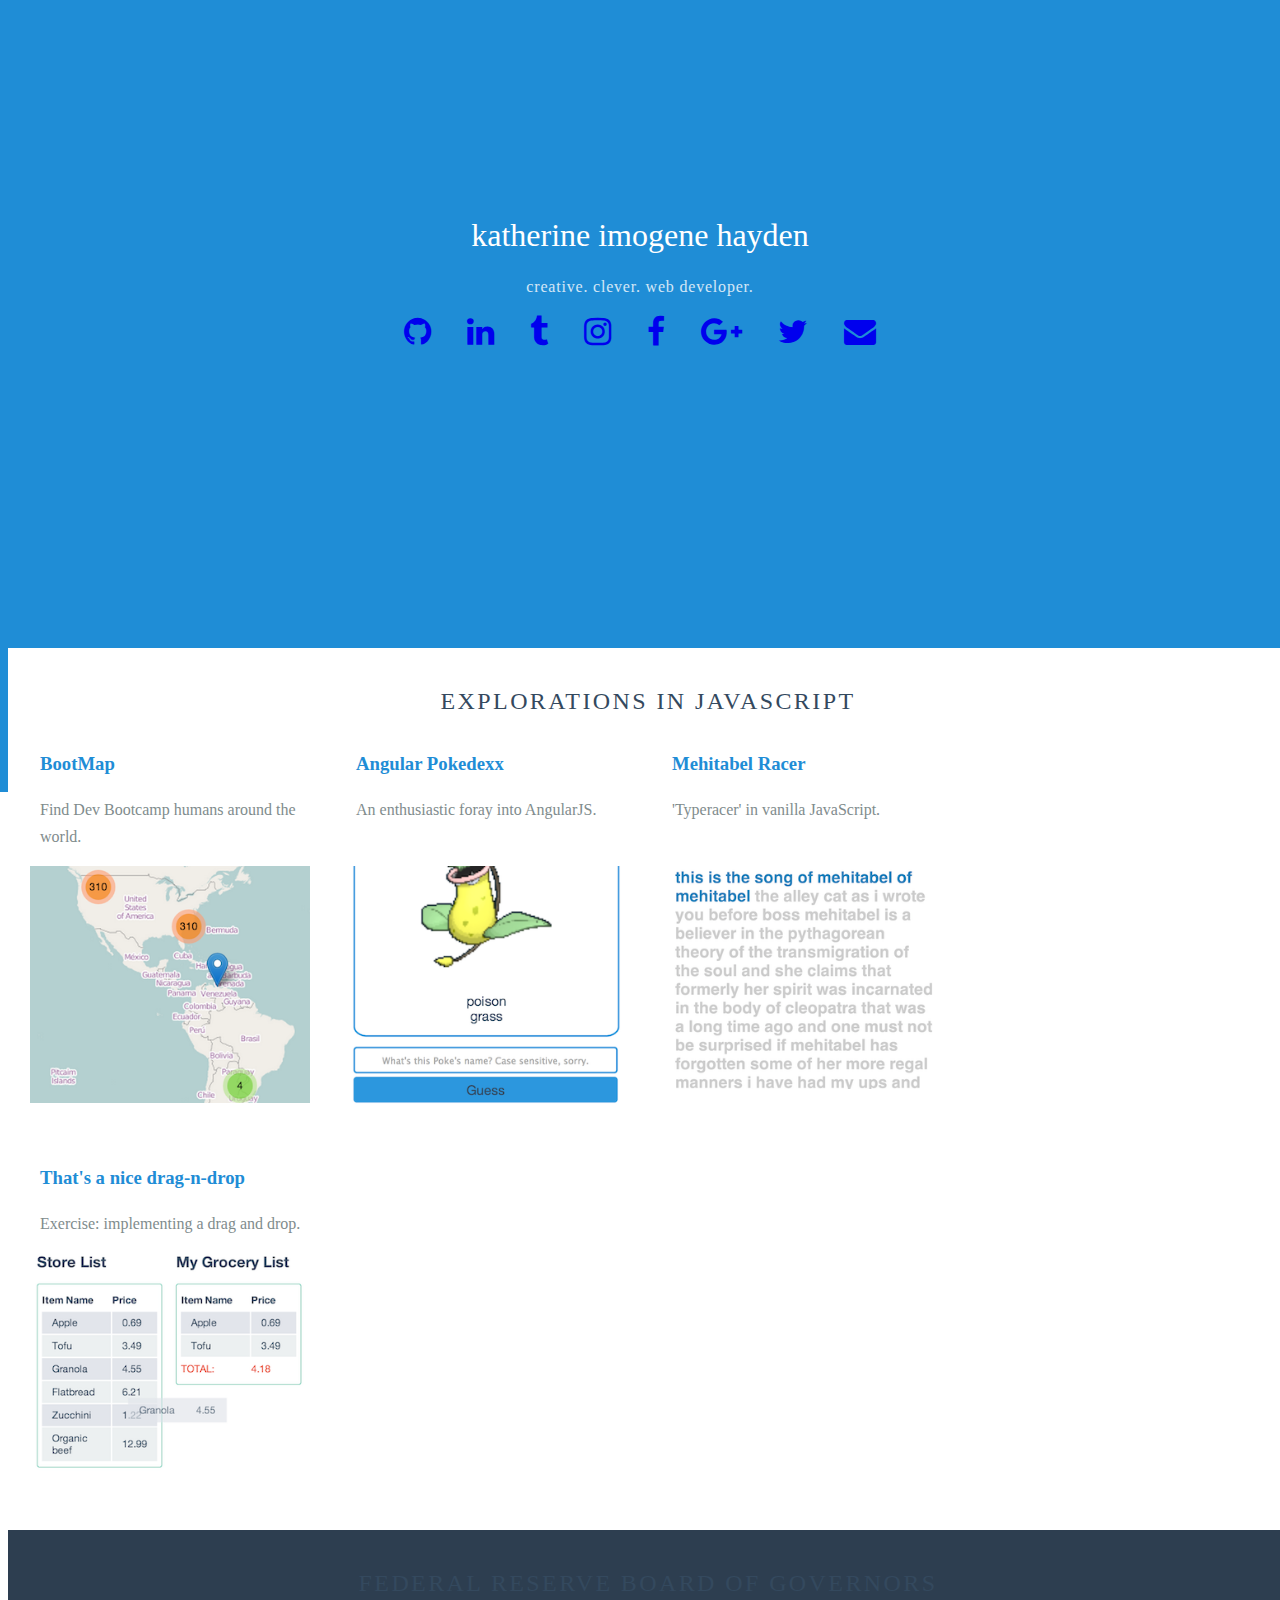
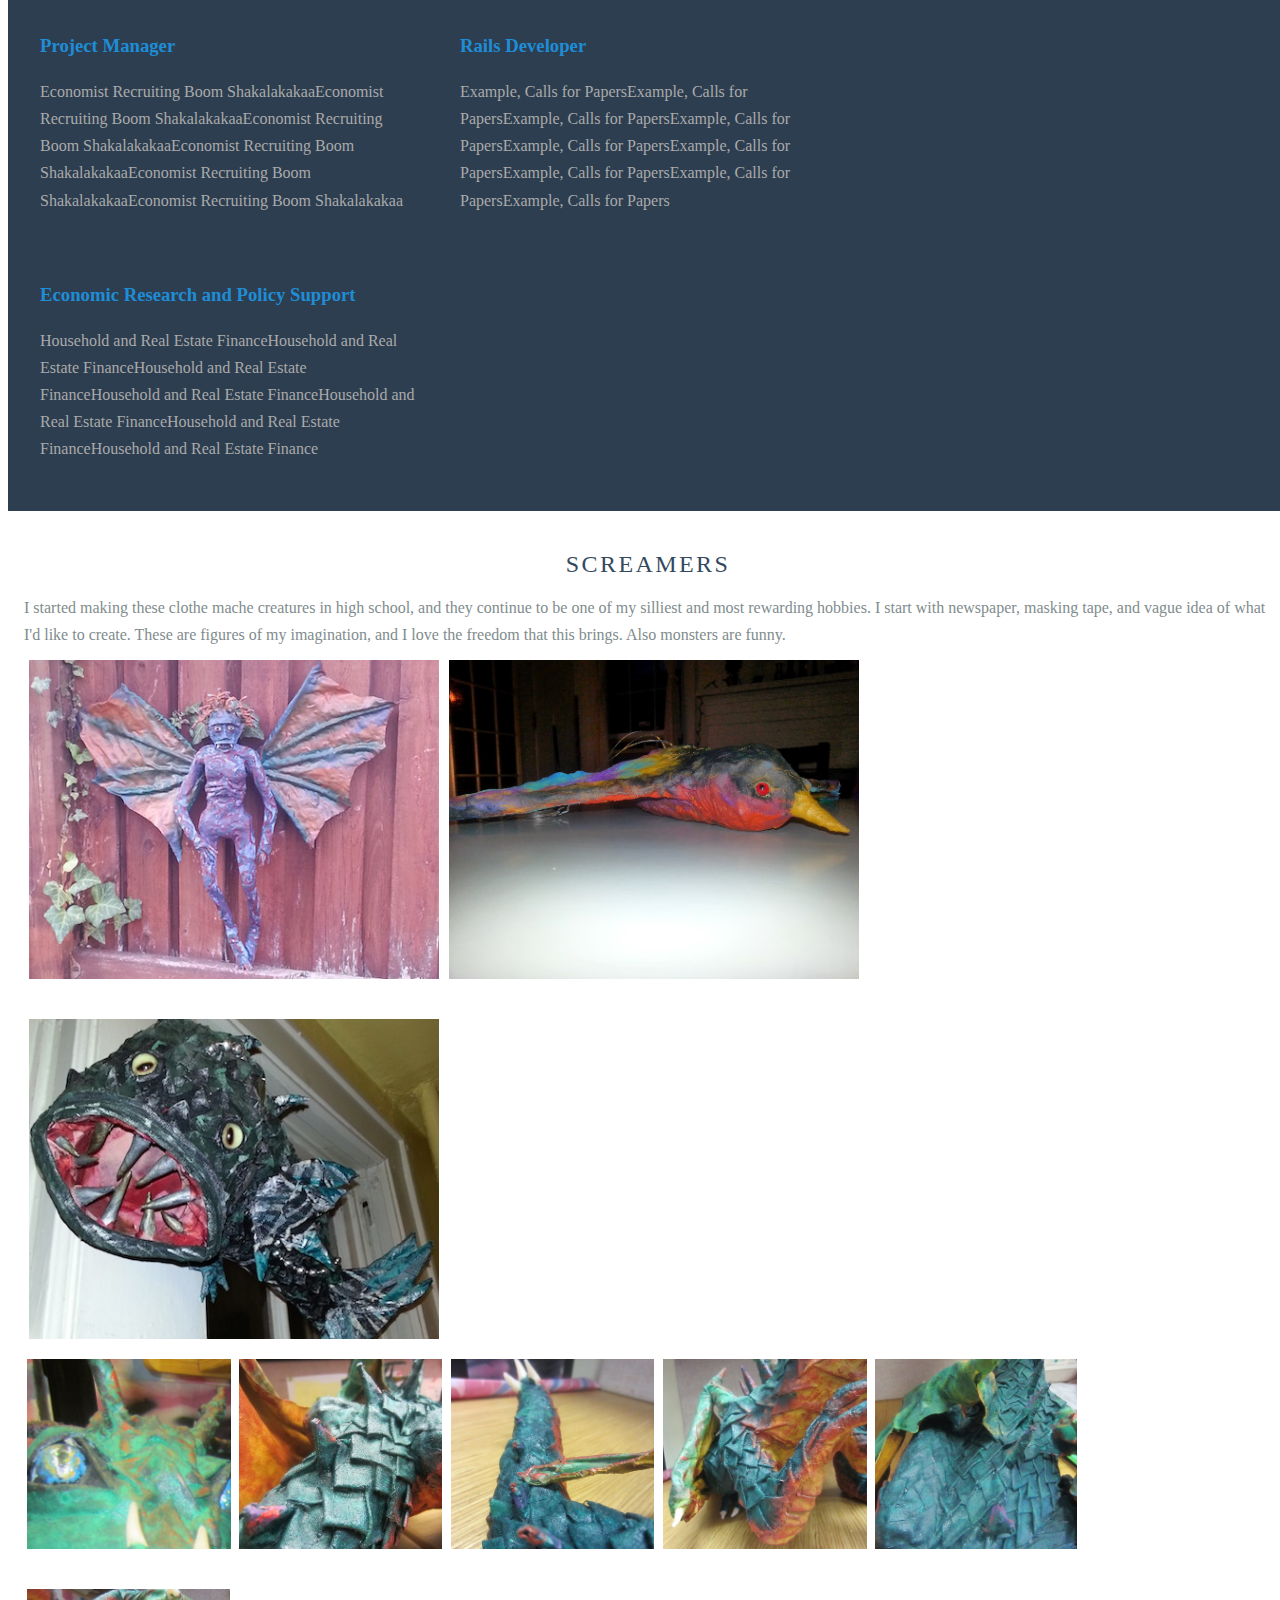
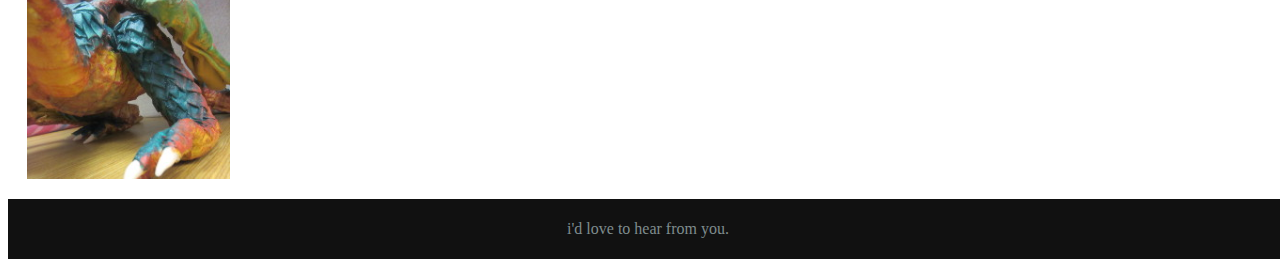
==== commit e82f6a4d: "Adds screenshots and links to github for javascript explorations" ====
--- a/home.html
+++ b/home.html
@@ -39,7 +39,7 @@
     <div class="content-wrapper">
 
      <div class="content">
-        <h2 class="content-head is-center">explorations in JavaScript</h2>
+        <h2 class="content-head is-center shift-up-24">explorations in JavaScript</h2>
 
         <div class="pure-g">
             <div class="l-box pure-u-1 pure-u-med-1-2 pure-u-lrg-1-4">
@@ -47,25 +47,23 @@
                 <h3 class="content-subhead">
                     BootMap
                 </h3>
-                <p>
-                    Find Dev Bootcamp humans around the world.
-                </p>
+                <p>Find Dev Bootcamp humans around the world.</p>
+                <a href="https://github.com/katherineimogene/BootMap"><img  class="screenshot" src="img/american_boots.png" alt="BootMap screenshot"></a>
+
             </div>
             <div class="l-box pure-u-1 pure-u-med-1-2 pure-u-lrg-1-4">
                 <h3 class="content-subhead">
                     Angular Pokedexx
                 </h3>
-                <p>
-                    An enthusiastic foray into AngularJS.
-                </p>
+                <p>An enthusiastic foray into AngularJS.</p><br>
+                <a href="https://github.com/katherineimogene/pokeangular"><img  class="screenshot" src="img/pokedexx.png" alt="pokedexx screenshot"></a>
             </div>
             <div class="l-box pure-u-1 pure-u-med-1-2 pure-u-lrg-1-4">
                 <h3 class="content-subhead">
                     Mehitabel Racer
                 </h3>
-                <p>
-                   'Typeracer' in vanilla JavaScript.
-               </p>
+               <p>'Typeracer' in vanilla JavaScript.</p><br>
+                <a href="https://github.com/katherineimogene/mehitabel-racer"><img class="screenshot" src="img/mehitabel.png" alt="typeracer screenshot"></a>
            </div>
            <div class="l-box pure-u-1 pure-u-med-1-2 pure-u-lrg-1-4">
             <h3 class="content-subhead">
@@ -74,12 +72,13 @@
             <p>
                Exercise: implementing a drag and drop.
            </p>
+           <a href="https://github.com/katherineimogene/thats-a-nice-drag-n-drop"><img  class="screenshot" src="img/drag_drop_screenshot.png" alt="grocery list code"></a>
        </div>
    </div>
 </div>
 
 <div class="content ribbon">
-    <h2 class="content-head is-center">federal reserve board of governors</h2>
+    <h2 class="content-head is-center shift-up-24">federal reserve board of governors</h2>
 
     <div class="pure-g">
         <div class="l-box pure-u-1 pure-u-med-1-2 pure-u-lrg-1-3">
@@ -114,7 +113,7 @@
 
 
 <div class="content">
-    <h2 class="screamer content-head is-center">Screamers</h2>
+    <h2 class="content-head is-center shift-up-24">Screamers</h2>
     <p>I started making these clothe mache creatures in high school, and they continue to be one of my silliest and most rewarding hobbies. I start with newspaper, masking tape, and vague idea of what I'd like to create. These are figures of my imagination, and I love the freedom that this brings. Also monsters are funny. </p>
 
     <div class="pure-g screamer-strip">
--- a/kih.css
+++ b/kih.css
@@ -22,11 +22,19 @@
   max-height: 190px;
 }
 
+img.screenshot {
+  max-width: 280px;
+  margin-left: -10px;
+}
+
 .screamer-strip{
   margin: -20px 0;
 }
 
-h2.screamer {
+h2.shift-up-24 {
   margin-top: 24px;
 }
 
+.content-head {
+  margin-bottom: 0;
+}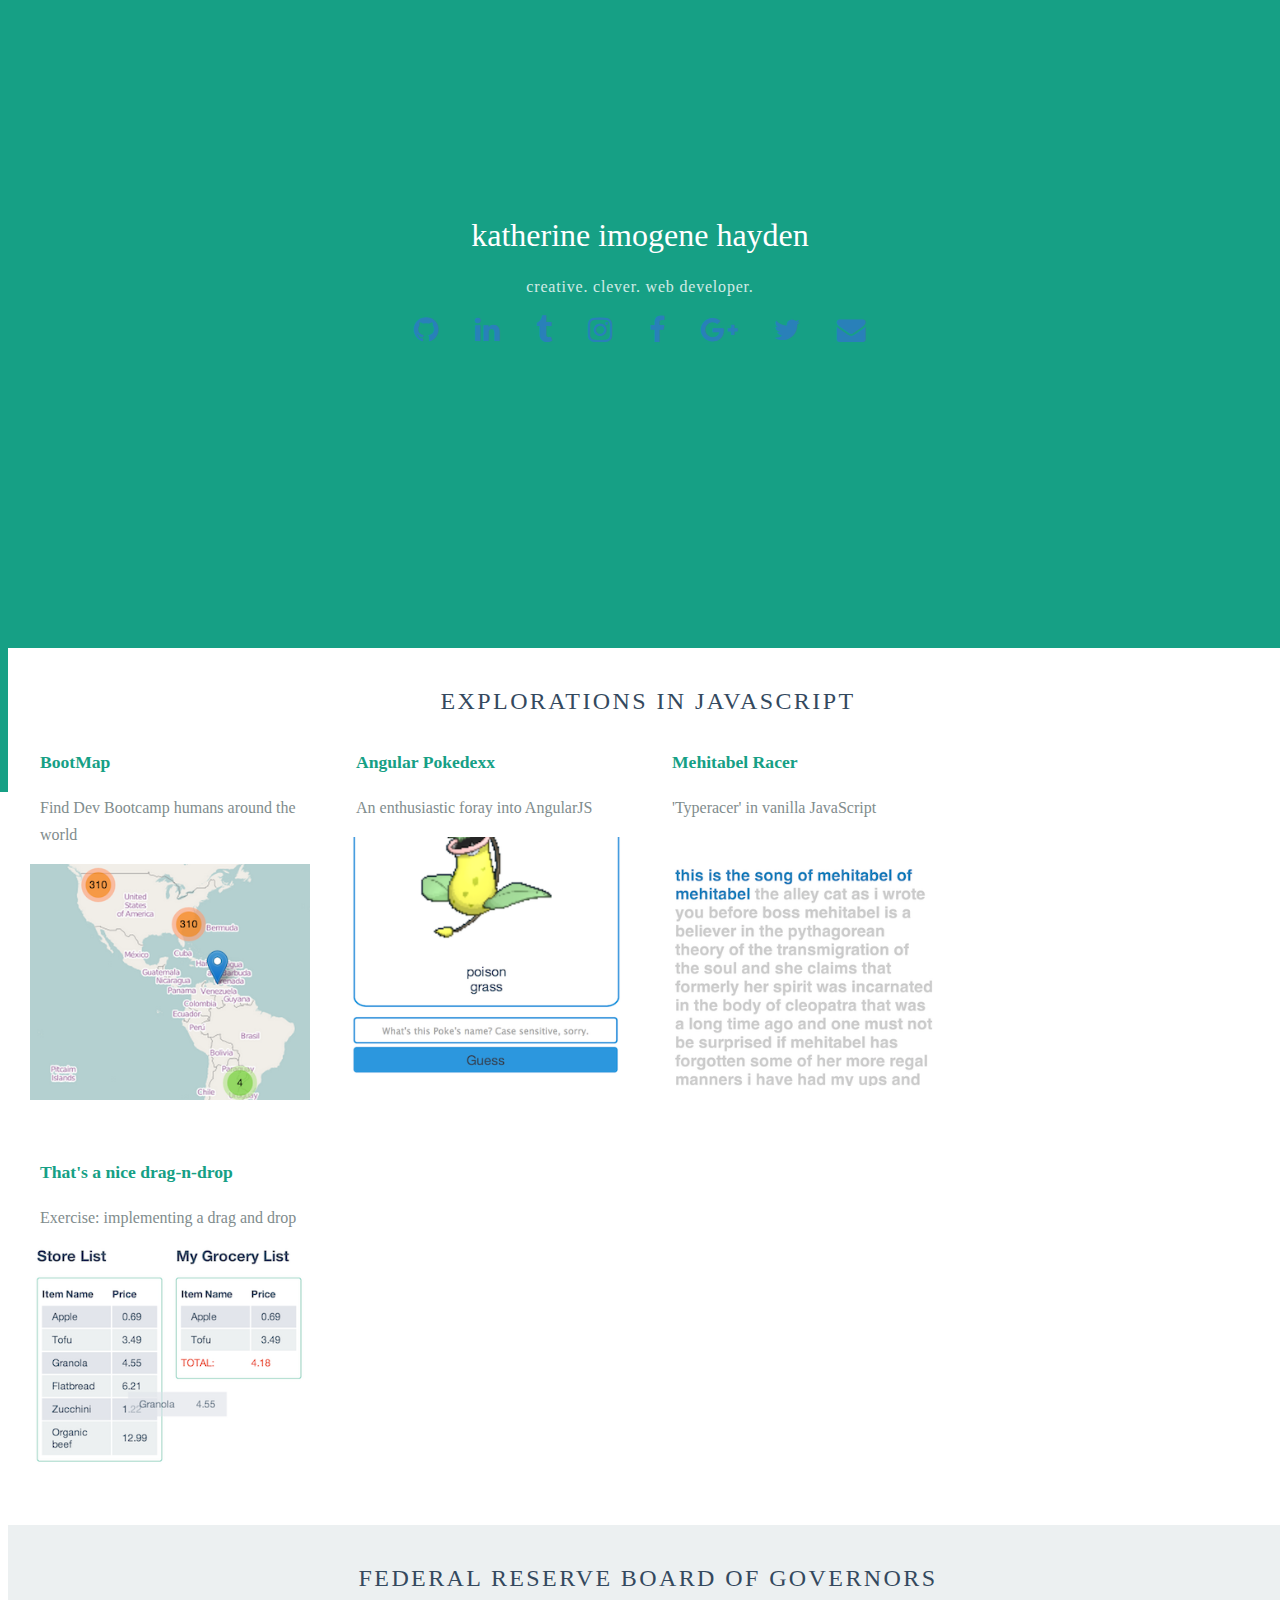
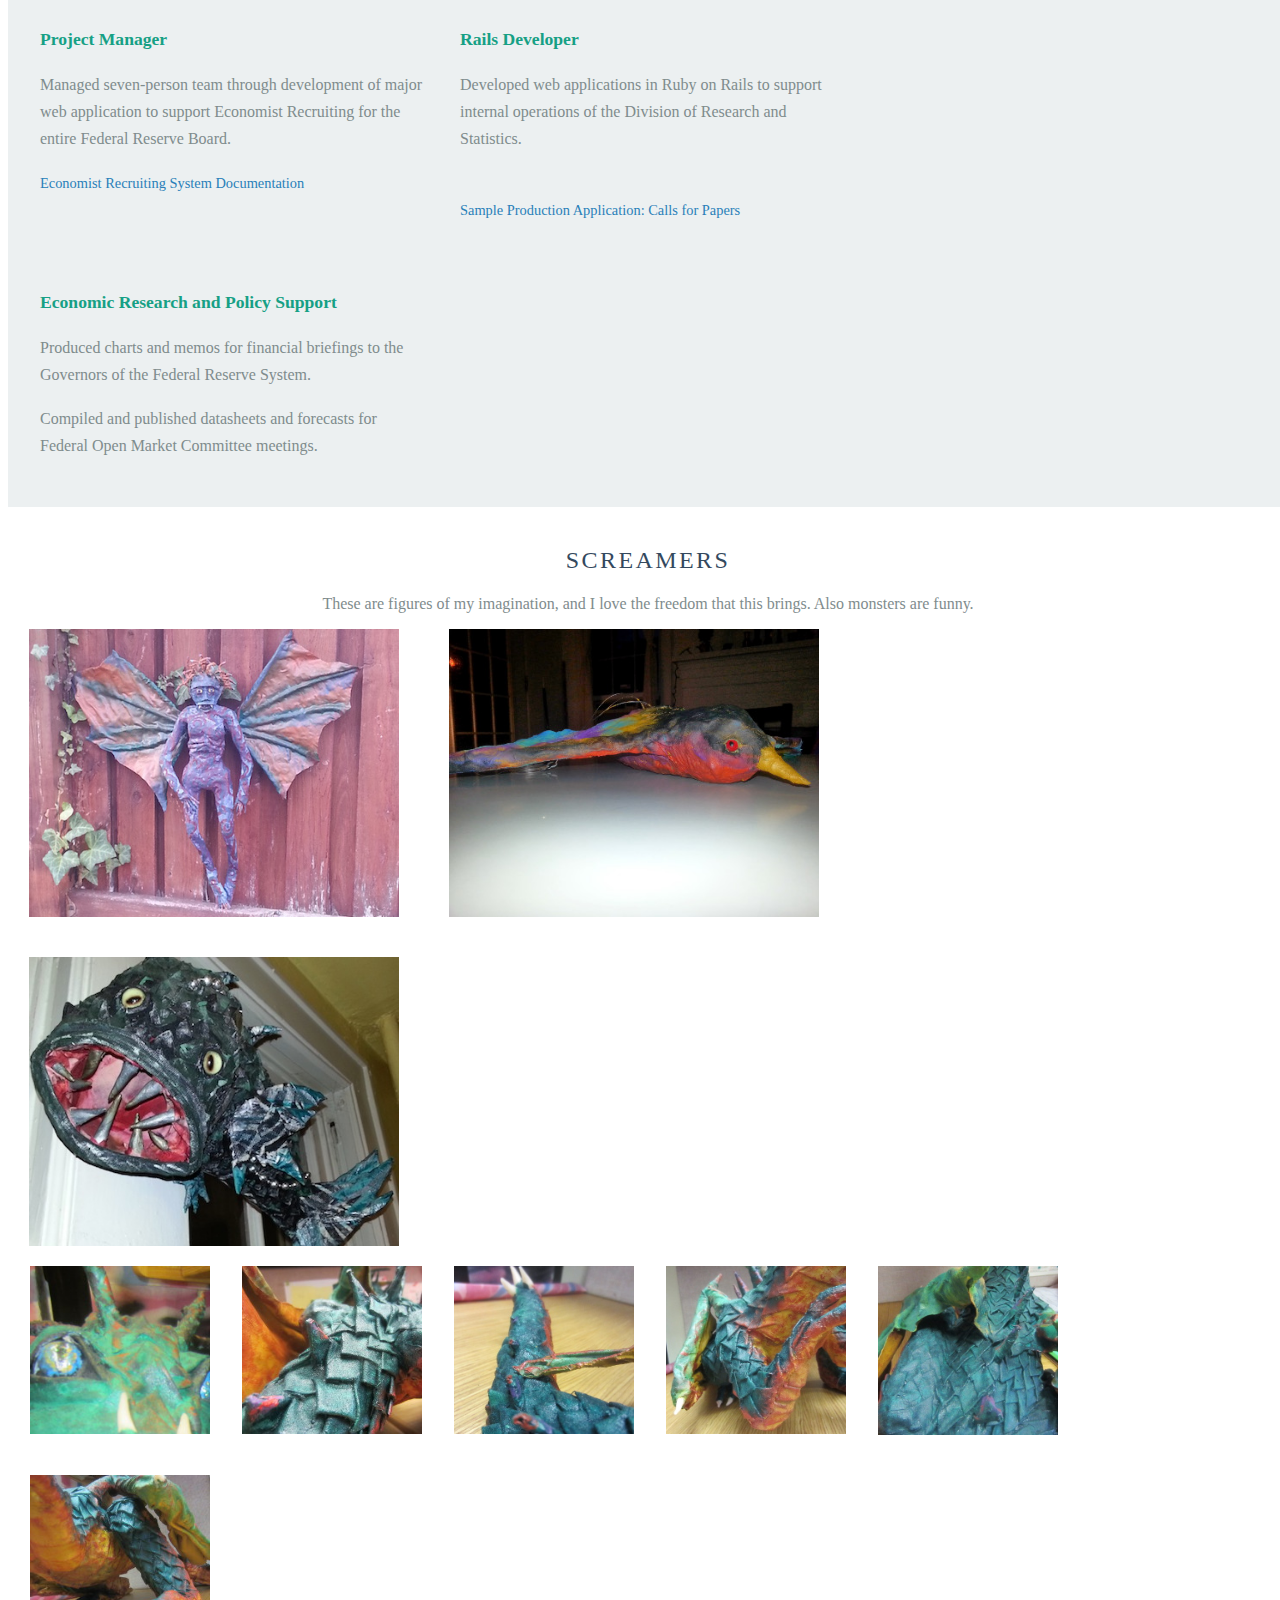
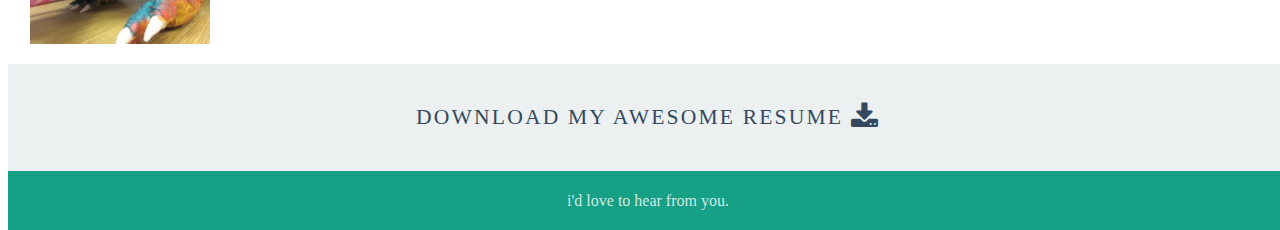
==== commit e813927c: "adds fed content and more style" ====
--- a/home.html
+++ b/home.html
@@ -47,7 +47,7 @@
                 <h3 class="content-subhead">
                     BootMap
                 </h3>
-                <p>Find Dev Bootcamp humans around the world.</p>
+                <p>Find Dev Bootcamp humans around the world</p>
                 <a href="https://github.com/katherineimogene/BootMap"><img  class="screenshot" src="img/american_boots.png" alt="BootMap screenshot"></a>
 
             </div>
@@ -55,14 +55,14 @@
                 <h3 class="content-subhead">
                     Angular Pokedexx
                 </h3>
-                <p>An enthusiastic foray into AngularJS.</p><br>
+                <p>An enthusiastic foray into AngularJS</p>
                 <a href="https://github.com/katherineimogene/pokeangular"><img  class="screenshot" src="img/pokedexx.png" alt="pokedexx screenshot"></a>
             </div>
             <div class="l-box pure-u-1 pure-u-med-1-2 pure-u-lrg-1-4">
                 <h3 class="content-subhead">
                     Mehitabel Racer
                 </h3>
-               <p>'Typeracer' in vanilla JavaScript.</p><br>
+               <p>'Typeracer' in vanilla JavaScript</p><br>
                 <a href="https://github.com/katherineimogene/mehitabel-racer"><img class="screenshot" src="img/mehitabel.png" alt="typeracer screenshot"></a>
            </div>
            <div class="l-box pure-u-1 pure-u-med-1-2 pure-u-lrg-1-4">
@@ -70,7 +70,7 @@
                 That's a nice drag-n-drop
             </h3>
             <p>
-               Exercise: implementing a drag and drop.
+               Exercise: implementing a drag and drop
            </p>
            <a href="https://github.com/katherineimogene/thats-a-nice-drag-n-drop"><img  class="screenshot" src="img/drag_drop_screenshot.png" alt="grocery list code"></a>
        </div>
@@ -87,23 +87,26 @@
                 Project Manager
             </h3>
             <p>
-                Economist Recruiting Boom ShakalakakaaEconomist Recruiting Boom ShakalakakaaEconomist Recruiting Boom ShakalakakaaEconomist Recruiting Boom ShakalakakaaEconomist Recruiting Boom ShakalakakaaEconomist Recruiting Boom Shakalakakaa
+            Managed seven-person team through development of major web application to support Economist Recruiting for the entire Federal Reserve Board.
             </p>
+            <a href="docs/economist_recruiting_system_documentation.pdf">Economist Recruiting System Documentation</a>
         </div>
         <div class="l-box pure-u-1 pure-u-med-1-2 pure-u-lrg-1-3">
             <h3 class="content-subhead">
                 Rails Developer
             </h3>
             <p>
-                Example, Calls for PapersExample, Calls for PapersExample, Calls for PapersExample, Calls for PapersExample, Calls for PapersExample, Calls for PapersExample, Calls for PapersExample, Calls for PapersExample, Calls for Papers
+                Developed web applications in Ruby on Rails to support internal operations of the Division of Research and Statistics.
             </p>
+            <p class="calls"><a href="docs/fed_sample_calls_for_papers.pdf">Sample Production Application: Calls for Papers</a></p>
         </div>
         <div class="l-box pure-u-1 pure-u-med-1-2 pure-u-lrg-1-3">
             <h3 class="content-subhead">
                 Economic Research and Policy Support
             </h3>
+            <p>Produced charts and memos for financial briefings to the Governors of the Federal Reserve System.</p>
             <p>
-                Household and Real Estate FinanceHousehold and Real Estate FinanceHousehold and Real Estate FinanceHousehold and Real Estate FinanceHousehold and Real Estate FinanceHousehold and Real Estate FinanceHousehold and Real Estate Finance
+            Compiled and published datasheets and forecasts for Federal Open Market Committee meetings.
             </p>
         </div>
 
@@ -114,7 +117,7 @@
 
 <div class="content">
     <h2 class="content-head is-center shift-up-24">Screamers</h2>
-    <p>I started making these clothe mache creatures in high school, and they continue to be one of my silliest and most rewarding hobbies. I start with newspaper, masking tape, and vague idea of what I'd like to create. These are figures of my imagination, and I love the freedom that this brings. Also monsters are funny. </p>
+    <p class="screamer-text">These are figures of my imagination, and I love the freedom that this brings. Also monsters are funny. </p>
 
     <div class="pure-g screamer-strip">
         <div class="l-box pure-u-1 pure-u-med-1-2 pure-u-lrg-1-3">
@@ -148,11 +151,15 @@
         <img class="close-up"  src="img/foot_closeup.jpg" alt="dragon foot closeup">
     </div>
 </div>
+</div>
+
+<div class="content ribbon">
+    <a href="docs/katherine_imogene_hayden_resume.pdf"><h2 class="content-head is-center shift-up-24 resume">Download my awesome resume <i class="fa fa-download fa-lg"></i></h2></a>
 
 </div>
 
 <div class="footer l-box is-center">
-    i'd love to hear from you.
+   i'd love to hear from you.
 </div>
 
 </div>
--- a/pure-marketing.css
+++ b/pure-marketing.css
@@ -987,7 +987,7 @@
  */
 
 .splash-container {
-    background: #1f8dd6;
+    background: #16a085;
     z-index: 1;
     overflow: hidden;
     /* The following styles are required for the "scroll-over" effect */
@@ -1057,22 +1057,25 @@
 
 /* This is the class used for the content sub-headers (<h3>) */
 .content-subhead {
-    color: #1f8dd6;
-}
-    .content-subhead i {
-        margin-right: 7px;
-    }
+    color: #16a085;
+}
+
+.content-subhead i {
+    margin-right: 7px;
+}
 
 /* This is the class used for the dark-background areas. */
 .ribbon {
-    background: #2d3e50;
+    background: #ecf0f1;
     color: #aaa;
 }
 
 /* This is the class used for the footer */
 .footer {
-    background: #111;
-}
+    background: #16a085;
+    color: rgba(255, 255, 255, .8);
+}
+
 
 /*
  * -- TABLET (AND UP) MEDIA QUERIES --
@@ -1133,4 +1136,5 @@
     .splash-head {
         font-size: 200%;
     }
-}+}
+
--- a/kih.css
+++ b/kih.css
@@ -12,19 +12,19 @@
   padding: 0;
 }
 
-img.showcase{
-  margin-left: -11px;
-  max-width: 410px;
-}
-
 img.close-up{
-  margin-left: -13px;
-  max-height: 190px;
+  margin-left: -10px;
+  max-width: 180px;
 }
 
 img.screenshot {
   max-width: 280px;
   margin-left: -10px;
+}
+
+img.showcase{
+  margin-left: -11px;
+  max-width: 370px;
 }
 
 .screamer-strip{
@@ -37,4 +37,53 @@
 
 .content-head {
   margin-bottom: 0;
-}+}
+
+.resume {
+  margin-bottom: 24px;
+}
+
+.screamer-text {
+  text-align: center;
+}
+
+p {
+    color: #7f8c8d;
+}
+
+a {
+    color: #2980b9;
+    font-size: .9em;
+    text-decoration: none;
+}
+
+a:hover {
+  color: #e74c3c;
+}
+/*
+a:visited {
+  color: #2980b9;
+}
+*/
+.footer {
+    background: #16a085;
+    color: rgba(255, 255, 255, .8);
+}
+
+.ribbon {
+    background: #ecf0f1;
+    color: #aaa;
+}
+
+h3 {
+  font-size: 1.1em;
+}
+
+p.calls {
+  padding-top: 27px;
+}
+
+h2.resume:hover {
+  color: #e74c3c;
+}
+
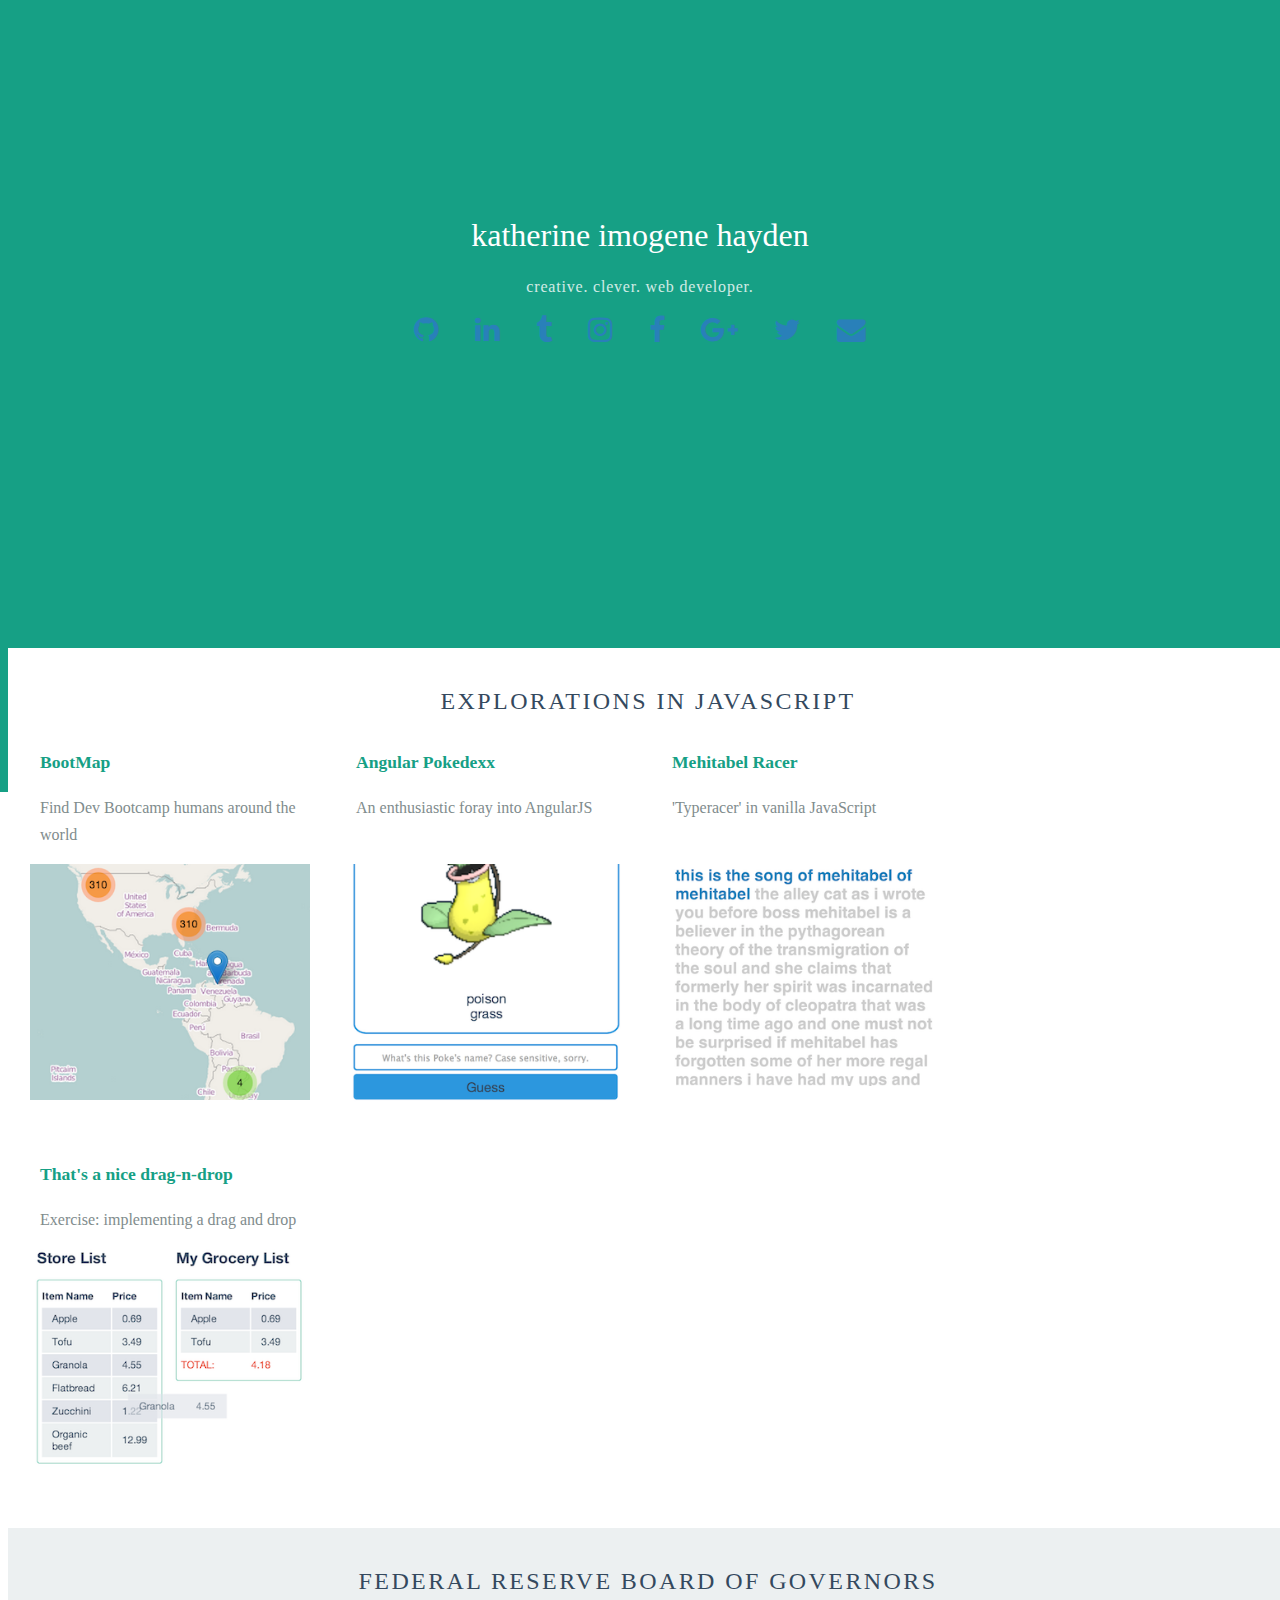
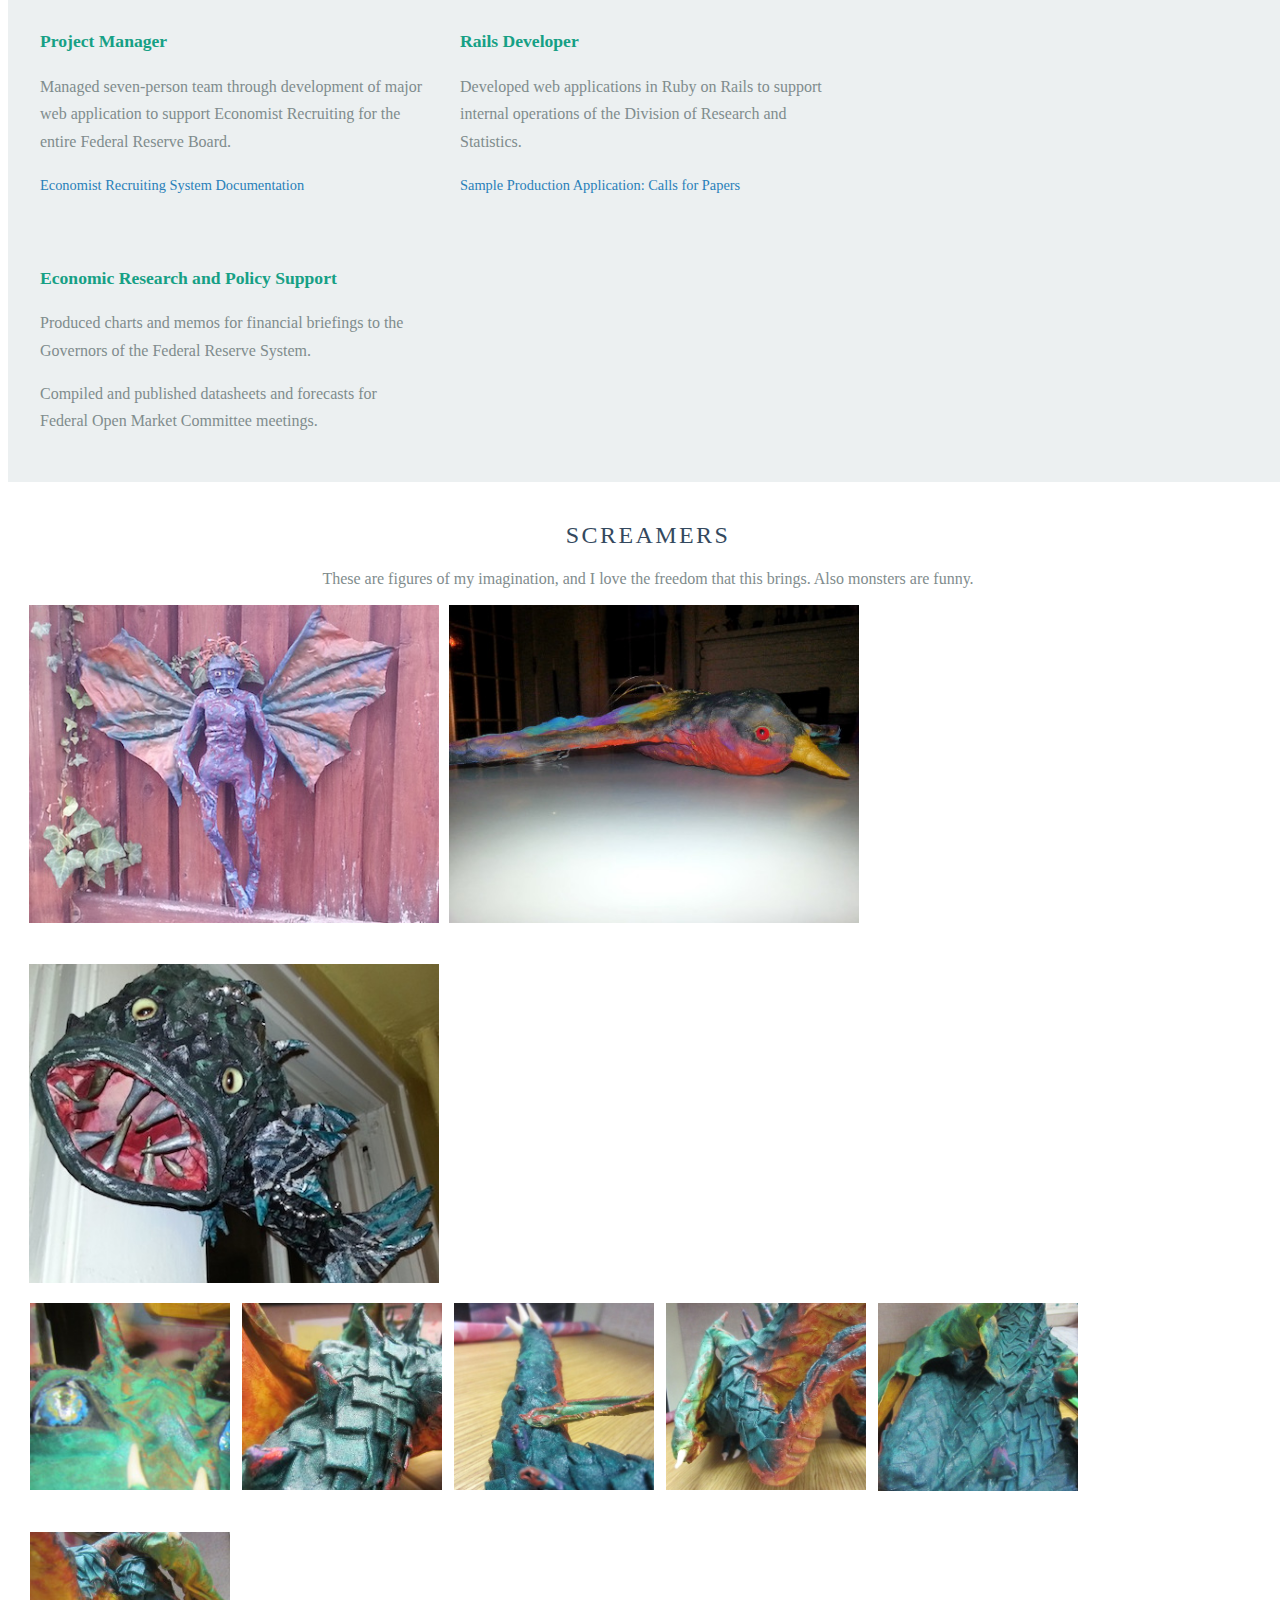
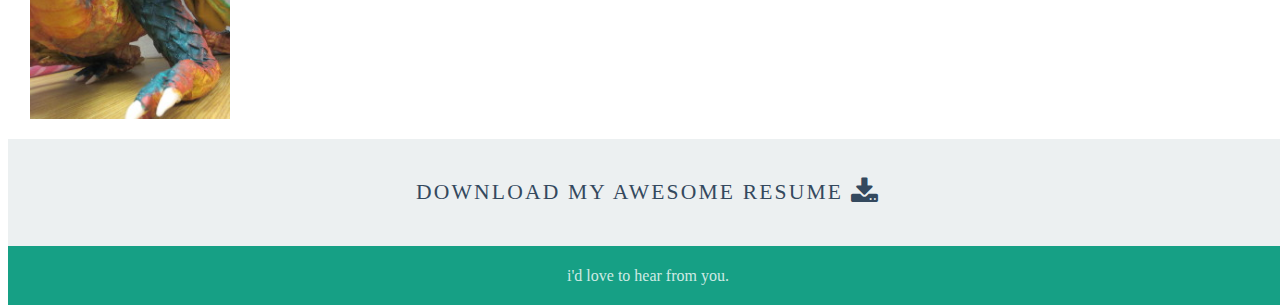
==== commit 3feda167: "pixel pushes" ====
--- a/home.html
+++ b/home.html
@@ -56,6 +56,7 @@
                     Angular Pokedexx
                 </h3>
                 <p>An enthusiastic foray into AngularJS</p>
+                <br>
                 <a href="https://github.com/katherineimogene/pokeangular"><img  class="screenshot" src="img/pokedexx.png" alt="pokedexx screenshot"></a>
             </div>
             <div class="l-box pure-u-1 pure-u-med-1-2 pure-u-lrg-1-4">
@@ -98,7 +99,7 @@
             <p>
                 Developed web applications in Ruby on Rails to support internal operations of the Division of Research and Statistics.
             </p>
-            <p class="calls"><a href="docs/fed_sample_calls_for_papers.pdf">Sample Production Application: Calls for Papers</a></p>
+            <p><a href="docs/fed_sample_calls_for_papers.pdf">Sample Production Application: Calls for Papers</a></p>
         </div>
         <div class="l-box pure-u-1 pure-u-med-1-2 pure-u-lrg-1-3">
             <h3 class="content-subhead">
--- a/kih.css
+++ b/kih.css
@@ -14,7 +14,7 @@
 
 img.close-up{
   margin-left: -10px;
-  max-width: 180px;
+  max-width: 200px;
 }
 
 img.screenshot {
@@ -24,7 +24,7 @@
 
 img.showcase{
   margin-left: -11px;
-  max-width: 370px;
+  max-width: 410px;
 }
 
 .screamer-strip{
